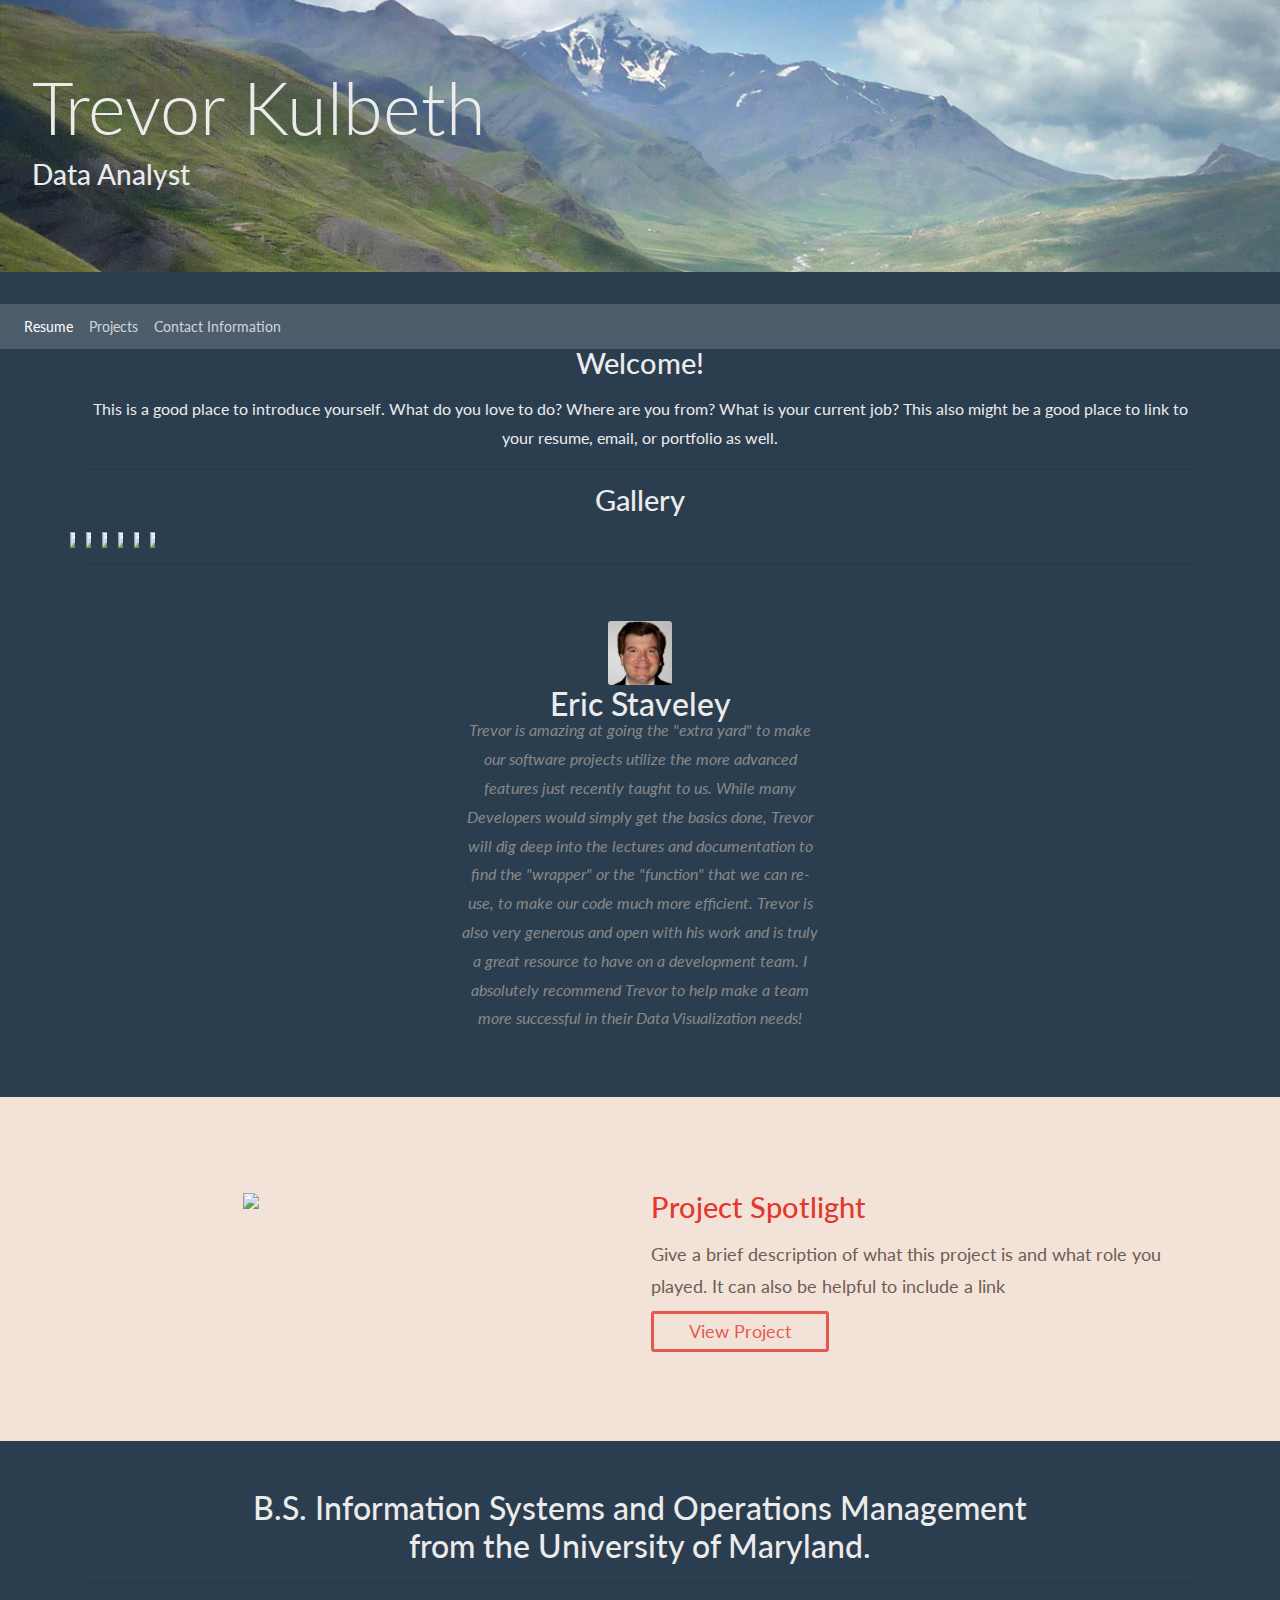
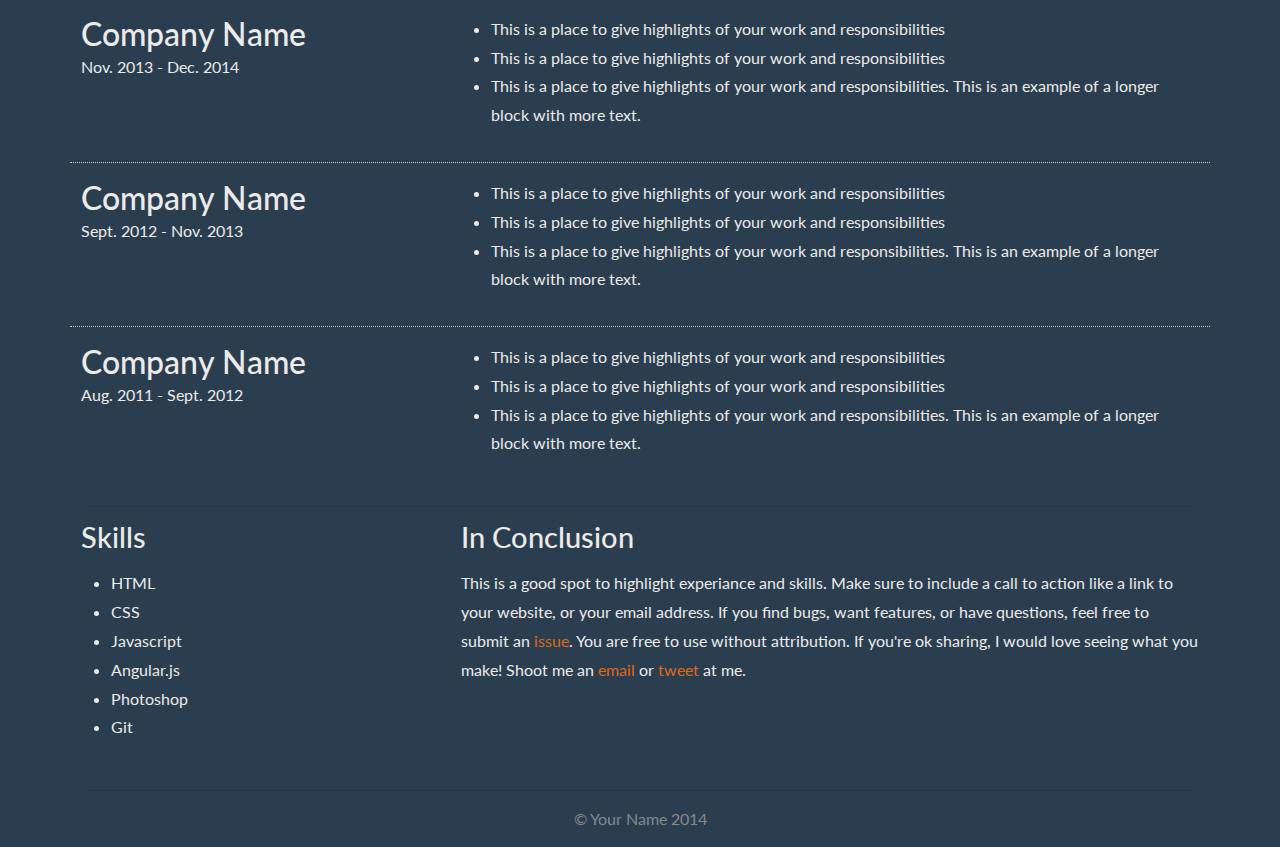
==== index.html @ ad30646f "Rearranged files" ====
<!DOCTYPE html>
<html lang="en">
<head>
	<meta charset="utf-8" />
	<title>Resume</title>
	<meta name="viewport" content="width=device-width, initial-scale=1.0"/>
	<!--Custom fonts. To improve load times, remove this and update the h1 styling in style.css--> 
	<link href='http://fonts.googleapis.com/css?family=Lato:300,700' rel='stylesheet' type='text/css'>
	<!-- stylesheets -->
	<link rel="stylesheet" href="static/css/style.css" type="text/css" />
	<link rel="stylesheet" href="static/css/bootstrap.min.css">
	<!-- favicon -->
	<link rel="shortcut icon" href="img/favicon.ico">
	
	<!-- just in case viewer is using Internet Explorer -->
	<!--[if IE]><script src="http://html5shiv.googlecode.com/svn/trunk/html5.js"></script><![endif]-->

</head>

<body>
	
	<!-- Header-->
	<div class="jumbotron" style="background-image: url(static/images/landscape2.jpg); background-size: cover;">
			<h1 class="display-3">Trevor Kulbeth</h1>
			<h3 class="subtitle">Data Analyst</h3>
			<!-- <h6 class="contact_info">Contact Info:</h6>
			<p>Phone Number: <a href="tel:+12105771267">210-577-1267</a> <br>
			Email: <a href="mailto:tjkulbeth@gmail.com">tjkulbeth@gmail.com</a> -->
			</p>
		  </div>
	
		  <nav class="navbar navbar-expand-lg navbar-dark bg-dark">
                <button class="navbar-toggler" type="button" data-toggle="collapse" data-target="#navbarColor02" aria-controls="navbarColor02" aria-expanded="false" aria-label="Toggle navigation">
                  <span class="navbar-toggler-icon"></span>
                </button>
              
                <div class="collapse navbar-collapse" id="navbarColor02">
                  <ul class="navbar-nav mr-auto">
                    <li class="nav-item active">
                      <a class="nav-link" href="index.html">Resume <span class="sr-only">(current)</span></a>
                    </li>
                    <li class="nav-item">
                      <a class="nav-link" href="projects.html">Projects</a>
                    </li>
                    <li class="nav-item">
                      <a class="nav-link" href="contactus.html">Contact Information</a>
                  </ul>
                </div>
              </nav>

	<div class="container">
		
		<!-- Introduction-->
		<section class="center">
			<h1>Welcome!</h1>
			<p>
				This is a good place to introduce yourself. What do you love to do? Where are you from? What is your current job?
				This also might be a good place to link to your resume, email, or portfolio as well.
			</p>
		</section>
		
		<hr>
		
		<!-- Gallery Block-->
		<section class="gallery">
			<h1 class="center">Gallery</h1>
			<div class="row">
				<a href="#"><img src="img/re.png" class="grid-2"></a>
				<a href="#"><img src="img/re.png" class="grid-2"></a>
				<a href="#"><img src="img/re.png" class="grid-2"></a>
				<a href="#"><img src="img/re.png" class="grid-2"></a>
				<a href="#"><img src="img/re.png" class="grid-2"></a>
				<a href="#"><img src="img/re.png" class="grid-2"></a>
			</div>
		</section>
		
		<hr>
		
		<!-- Testimonials-->	
		<section class="testimonial">
			<div class="row">
				<div class="grid-2">
					<img src="static/images/Eric_Staveley.jfif">
					<h2>Eric Staveley</h2>
					<p>Trevor is amazing at going the "extra yard" to make our software projects utilize the more advanced features just recently taught to us. While many Developers would simply get the basics done, Trevor will dig deep into the lectures and documentation to find the "wrapper" or the "function" that we can re-use, to make our code much more efficient. Trevor is also very generous and open with his work and is truly a great resource to have on a development team. I absolutely recommend Trevor to help make a team more successful in their Data Visualization needs!</p>
				</div>
				
				<!-- <div class="grid-2">
					<img src="img/re.png">
					<h2>Their Name</h2>
					<p>You can use this as a place to put recommendations, accolades and testimonials</p>
				</div>
		
				<div class="grid-2">
					<img src="img/re.png">
					<h2>Their Name</h2>
					<p>You can use this as a place to put recommendations, accolades and testimonials</p>
				</div> -->
			</div>
		</section>
	</div> <!-- End container-->
	
	<!-- Spotlight -->
	<section class="spotlight">
		<div class="container">
			<div class="row">
				<div class="grid-3">
					<img src="img/spotlight.jpg">
				</div>
				<div class="grid-3">
					<h1>Project Spotlight</h1>
					<p>Give a brief description of what this project is and what role you played. It can also be helpful to include a link</p>
					<a href="#">View Project</a>
				</div>
			</div>
		</div>
	</section>
	
	
	<!-- New container-->
	<div class="container">
	
		<section class="education">	
			<h2>B.S. Information Systems and Operations Management from the University of Maryland.</h2>
		</section>
		
		<hr>
			
		<!--Experience Tables-->
		<section class="experience">
			<div class="row">
				<div class="grid-2">
					<h2>Company Name</h2>
					<p>Nov. 2013 - Dec. 2014</p>
				</div>
				<div class="grid-4">
					<ul>
						<li>This is a place to give highlights of your work and responsibilities</li>
						<li>This is a place to give highlights of your work and responsibilities</li>
						<li>This is a place to give highlights of your work and responsibilities. This is an example of a longer block with more text.</li>
					</ul>
				</div>
			</div>
			<div class="row">
				<div class="grid-2">
					<h2>Company Name</h2>
					<p>Sept. 2012 - Nov. 2013</p>
				</div>
				<div class="grid-4">
					<ul>
						<li>This is a place to give highlights of your work and responsibilities</li>
						<li>This is a place to give highlights of your work and responsibilities</li>
						<li>This is a place to give highlights of your work and responsibilities. This is an example of a longer block with more text.</li>
					</ul>
				</div>
			</div>
			<div class="row">
				<div class="grid-2">
					<h2>Company Name</h2>
					<p>Aug. 2011 - Sept. 2012</p>
				</div>
				<div class="grid-4">
					<ul>
						<li>This is a place to give highlights of your work and responsibilities</li>
						<li>This is a place to give highlights of your work and responsibilities</li>
						<li>This is a place to give highlights of your work and responsibilities. This is an example of a longer block with more text.</li>
					</ul>
				</div>
			</div>
		</section>
		
		<hr>
		
		<section>
			<!--List of skills-->
			<div class="row">
				<div class="grid-2">
					<h1>Skills</h1>
					<ul>
						<li>HTML</li>
						<li>CSS</li>
						<li>Javascript</li>
						<li>Angular.js</li>
						<li>Photoshop</li>
						<li>Git</li>
					</ul>
				</div>
				
				<div class="grid-4">
					<h1>In Conclusion</h1>
					<p>
						This is a good spot to highlight experiance and skills. Make sure to include a call to action like a link to your website, or your email address.
						If you find bugs, want features, or have questions, feel free to submit an <a href="https://github.com/philipcdavis/responsive-resume/issues">issue</a>. You are free to use without attribution.
						If you're ok sharing, I would love seeing what you make! Shoot me an
						<a href="mailto:Phillysoul11@gmail.com?Subject=Responsive%20Resume" target="_top">email</a> or
						<a href="http://www.twitter.com/philipcdavis">tweet</a> at me.
					</p>
				</div>
			</div>
		</section>
		
		
		
		<!--Footer-->
		<footer class="center">
			<hr>
			<span>&copy; Your Name 2014</span>
		</footer>
		
	</div><!-- End Container -->
	
</body>
</html>
---- static/css/style.css ----
*, *:before, *:after {
  -moz-box-sizing: border-box; -webkit-box-sizing: border-box; box-sizing: border-box;
}
 
body {
  font: 100% sans-serif;
  margin: 0em;
  background-color: #fff;
  color: #666;
}

h1, h2, h3 {
  font-family: 'Lato', sans-serif;
  font-weight: 300;
}

a {
  color: #3d6dbe;
  text-decoration: none;
}

a:focus,
a:hover {
  color: #6594e0;
}

p {
  font-size: 1em;
  line-height: 1.8;
  margin-top: 0em;
}

img {
  max-width: 100%;
}

hr {
  border-top: 1px solid #ccc;
  border-bottom: none;
  margin-top: 3em;
  margin-bottom: 2em;
}

header {
  background-color: #999;
  background-image: url(img/background.jpg);
  background-repeat: no-repeat;
  background-position: center center;
  -webkit-background-size: cover;
  -moz-background-size: cover;
  -o-background-size: cover;
  background-size: cover;
  margin-bottom: 4em;
  text-align: center;
  height: 500px;
 
}

header h1 {
  color: white;
  font-size: 2em;
  margin: 0;
  letter-spacing: 1px;
  opacity: 1;
  text-shadow: 0 3px 0 rgba(0,0,0, 0.5);
  position: relative;
  top: 370px;
  font-weight: 700;
}

header p {
  color: #fff;
  font-size: 1.1em;
  padding-bottom: 1.3em;
  padding-top: .5em;
  opacity: .9;
  position: relative;
  top: 360px;
}

section h1 {
  font-size: 1.8em;
  line-height: 1em;
  margin-bottom: .6em;
}

/* Same font-size and line-height as p element */
section ul li, section ol li {
  font-size: 1em;
  margin-left: -10px;
  line-height: 1.8;
}

footer {
  margin-bottom: 1em;
  color: #888;
}

footer hr {
  margin-top: 2em;
  margin-bottom: 1em;
}

.center {
  text-align: center;
}

@media screen and (min-width: 50em) {
  header {
    height: 700px;
  }
  
  header h1 {
    font-size: 3.2em;
    top: 540px;
  }
  
  header p {
    top: 530px;
    font-size: 1.5em;
  }
}


/* ------------------- Grid -------------------*/

.container {
  max-width: 50em;
  width:92%;
  margin-right: auto;
  margin-left: auto;
}

.row {
  clear: both;
  margin-right: -1%;
  margin-left:  -1%;
  
}

.row:before,
.row:after {
    content: " "; /* 1 */
    display: table; /* 2 */
}

.row:after {
    clear: both;
}

/**
 * For IE 6/7 only
 */
.row {
  *zoom: 1;
}

.grid-1,
.grid-2,
.grid-3,
.grid-4,
.grid-5,
.grid-6 {
  float: left;
  width:100%;
  padding: 0 1%;
  margin-left: auto;
  margin-right: auto;
}

@media screen and (min-width: 40em) {
  .grid-1 { width: 16.6666666%; }
  .grid-2 { width: 33.3333333%; }
  .grid-3 { width: 50%; }
  .grid-4 { width: 66.6666666%; }
  .grid-5 { width: 83.3333333%; }
  .grid-6 { width: 100%; }

}

/* -------------------Custom Blocks----------------- */

/* Gallery */

.gallery [class*="grid-2"], .gallery [class*="grid-3"]  {
  margin-bottom: 1%;
  margin-top: 1%;
  width: 50%;
}

.gallery a img {
  -webkit-transform: translateZ(0); /* Fix chrome pixel shift */
  transition: opacity .2s ease;
  opacity: 1;
}

.gallery a img:hover {
  opacity: .8;
}

@media screen and (min-width: 40em) {
  .gallery .grid-2 {
    width: 33.3333333%;
  }
}


/* Experience */
.experience [class*="row"] {
  border-bottom: dotted 1px #ccc;
  padding-top: 1em;
  padding-bottom: 1em;
}

.experience h2 {
  margin-bottom: 0;
}

.experience h2, .experience p {
  text-align: center;
}

.experience [class*="row"]:last-of-type {
  border: none;
}

@media screen and (min-width: 40em) {
  .experience h2, .experience p {
    text-align: left;
  }
}


/* Education Block */
.education {
  font-family: "Lato", sans-serif;
  line-height: 1.5;
  margin-bottom: 0;
  text-align: center;
  margin: 0 auto;
}

@media screen and (min-width: 40em) {
  .education {
    width: 70%;
  }
}


/* Testimonials */
.testimonial {
  text-align: center;
  margin-bottom: 30px;
}

.testimonial img {
  height: 4em;
  border-radius: 3px;
  margin-left: auto;
  margin-right: auto;
  display: block;
  margin-top: 40px;
}

.testimonial p {
  font-style: italic;
  color: #888;
  margin-top:  -15px;
}

/* Spotlight */
.spotlight {
  background-color: #f3e2d8;
  padding: 3em 1em;
  margin-top: 3em;
  margin-bottom: 3em;
  text-align: center;
}

.spotlight img {
  width: 60%;
  max-width: 250px;
  margin-left: auto;
  margin-right: auto;
  display: block;
}

.spotlight h1 {
  color: #e4382c;
}

.spotlight p {
  color: #6d5e53;
  font-size: 1.1em;
}

.spotlight a {
  background-color: transparent;
  border: 3px solid #e4382c;
  padding: 7px 35px;
  border-radius: 3px;
  color: #e4382c;
  font-size: 1.1em;
  opacity: .8;
  margin-bottom: 10px;
}

.spotlight a:hover {
  opacity: 1;
  cursor: pointer;
}

@media screen and (min-width: 40em) {
  .spotlight {
    padding: 6em;
    text-align: left;
  }
  
  .spotlight h1, .spotlight p {
    text-align: left;
  }
  
}
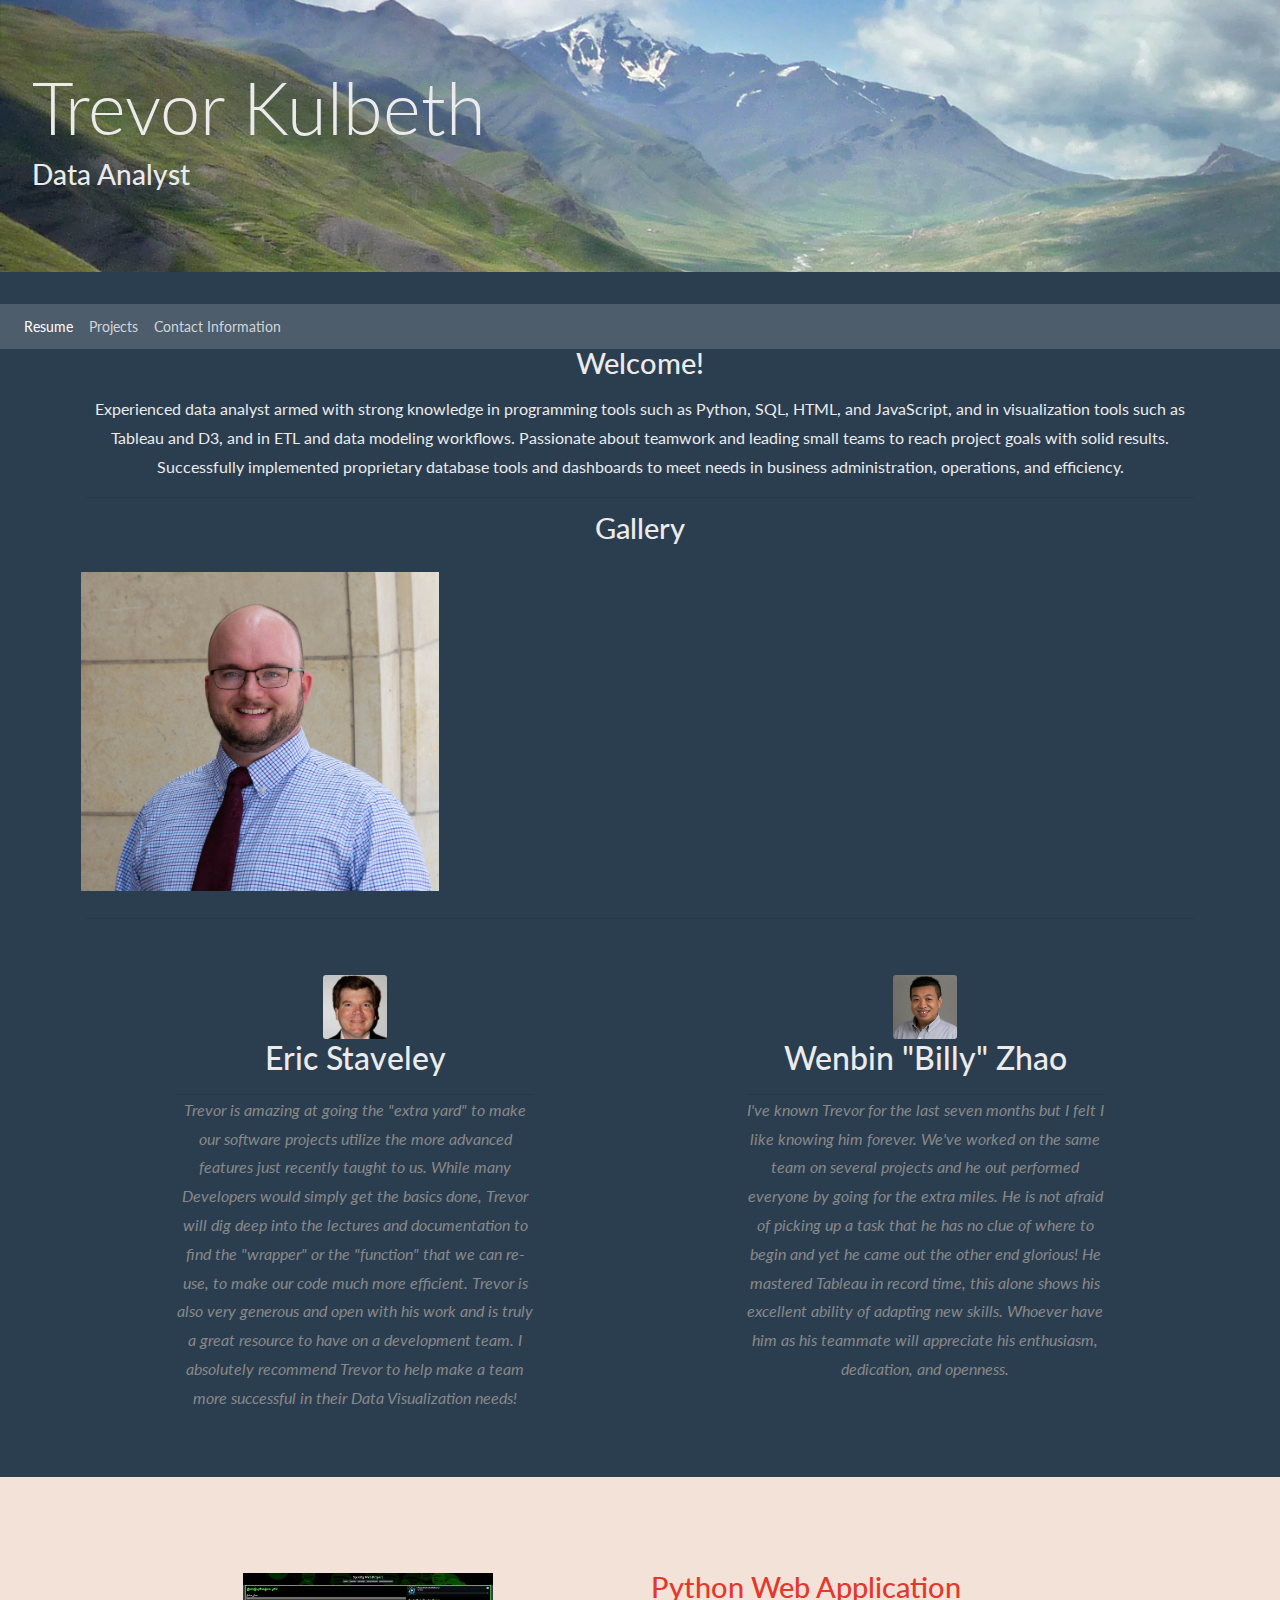
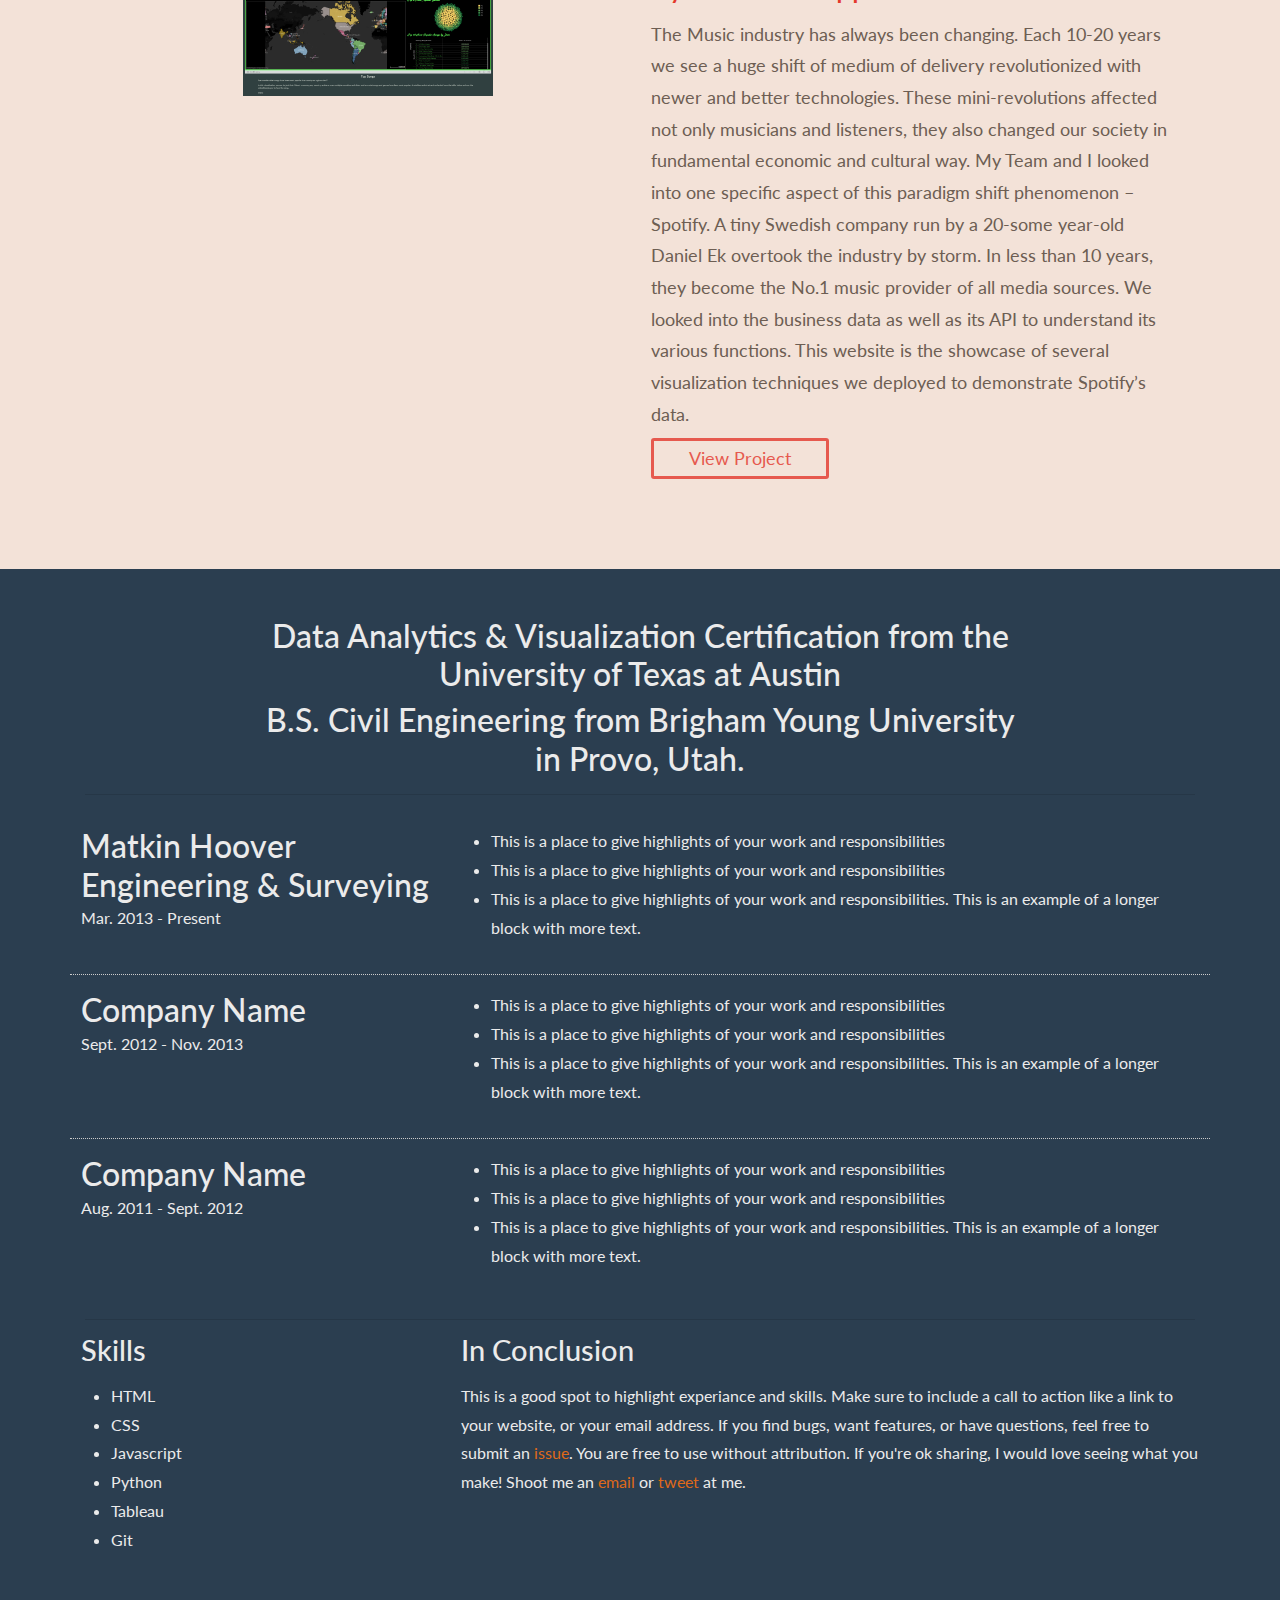
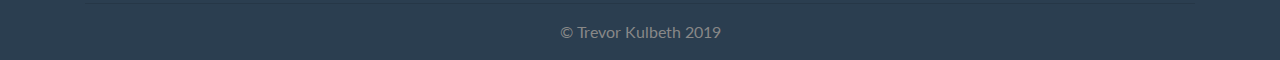
==== commit f605b3cc: "More Updates" ====
--- a/index.html
+++ b/index.html
@@ -54,8 +54,8 @@
 		<section class="center">
 			<h1>Welcome!</h1>
 			<p>
-				This is a good place to introduce yourself. What do you love to do? Where are you from? What is your current job?
-				This also might be a good place to link to your resume, email, or portfolio as well.
+					Experienced data analyst armed with strong knowledge in programming tools such as Python, SQL, HTML, and JavaScript, and in visualization tools such as Tableau and D3, and in ETL and data modeling workflows. 
+					Passionate about teamwork and leading small teams to reach project goals with solid results. Successfully implemented proprietary database tools and dashboards to meet needs in business administration, operations, and efficiency.
 			</p>
 		</section>
 		
@@ -65,12 +65,12 @@
 		<section class="gallery">
 			<h1 class="center">Gallery</h1>
 			<div class="row">
+				<a href="#"><img src="static/images/trevor_new.jpg" class="grid-2"></a>
+				<!-- <a href="#"><img src="img/re.png" class="grid-2"></a>
 				<a href="#"><img src="img/re.png" class="grid-2"></a>
 				<a href="#"><img src="img/re.png" class="grid-2"></a>
 				<a href="#"><img src="img/re.png" class="grid-2"></a>
-				<a href="#"><img src="img/re.png" class="grid-2"></a>
-				<a href="#"><img src="img/re.png" class="grid-2"></a>
-				<a href="#"><img src="img/re.png" class="grid-2"></a>
+				<a href="#"><img src="img/re.png" class="grid-2"></a> -->
 			</div>
 		</section>
 		
@@ -82,19 +82,25 @@
 				<div class="grid-2">
 					<img src="static/images/Eric_Staveley.jfif">
 					<h2>Eric Staveley</h2>
-					<p>Trevor is amazing at going the "extra yard" to make our software projects utilize the more advanced features just recently taught to us. While many Developers would simply get the basics done, Trevor will dig deep into the lectures and documentation to find the "wrapper" or the "function" that we can re-use, to make our code much more efficient. Trevor is also very generous and open with his work and is truly a great resource to have on a development team. I absolutely recommend Trevor to help make a team more successful in their Data Visualization needs!</p>
+					<hr>
+					<p>Trevor is amazing at going the "extra yard" to make our software projects utilize the more advanced features just recently taught to us. 
+						While many Developers would simply get the basics done, Trevor will dig deep into the lectures and documentation to find the "wrapper" or the "function" that we can re-use, to make our code much more efficient. 
+						Trevor is also very generous and open with his work and is truly a great resource to have on a development team. I absolutely recommend Trevor to help make a team more successful in their Data Visualization needs!</p>
 				</div>
 				
+				<div class="grid-2">
+					<img src="static/images/Billy_Zhao.jfif">
+					<h2>Wenbin "Billy" Zhao</h2>
+					<hr>
+					<p>I've known Trevor for the last seven months but I felt I like knowing him forever. 
+						We've worked on the same team on several projects and he out performed everyone by going for the extra miles. 
+						He is not afraid of picking up a task that he has no clue of where to begin and yet he came out the other end glorious! He mastered Tableau in record time, this alone shows his excellent ability of adapting new skills. Whoever have him as his teammate will appreciate his enthusiasm, dedication, and openness.</p>
+				</div>
+		
 				<!-- <div class="grid-2">
 					<img src="img/re.png">
 					<h2>Their Name</h2>
 					<p>You can use this as a place to put recommendations, accolades and testimonials</p>
-				</div>
-		
-				<div class="grid-2">
-					<img src="img/re.png">
-					<h2>Their Name</h2>
-					<p>You can use this as a place to put recommendations, accolades and testimonials</p>
 				</div> -->
 			</div>
 		</section>
@@ -105,12 +111,14 @@
 		<div class="container">
 			<div class="row">
 				<div class="grid-3">
-					<img src="img/spotlight.jpg">
+					<img src="static/images/Spotify_Analysis.PNG">
 				</div>
 				<div class="grid-3">
-					<h1>Project Spotlight</h1>
-					<p>Give a brief description of what this project is and what role you played. It can also be helpful to include a link</p>
-					<a href="#">View Project</a>
+					<h1>Python Web Application</h1>
+					<p>The Music industry has always been changing. Each 10-20 years we see a huge shift of medium of delivery revolutionized with newer and better technologies. These mini-revolutions affected not only musicians and listeners, they also changed our society in fundamental economic and cultural way.
+					My Team and I looked into one specific aspect of this paradigm shift phenomenon – Spotify. A tiny Swedish company run by a 20-some year-old Daniel Ek overtook the industry by storm. In less than 10 years, they become the No.1 music provider of all media sources.
+					We looked into the business data as well as its API to understand its various functions. This website is the showcase of several visualization techniques we deployed to demonstrate Spotify’s data.</p>
+					<a href="https://spotify-analysis-utbootcamp.herokuapp.com/">View Project</a>
 				</div>
 			</div>
 		</div>
@@ -121,8 +129,12 @@
 	<div class="container">
 	
 		<section class="education">	
-			<h2>B.S. Information Systems and Operations Management from the University of Maryland.</h2>
-		</section>
+			<h2>Data Analytics & Visualization Certification from the University of Texas at Austin</h2>
+		</section>
+		<section class="education">	
+			<h2>B.S. Civil Engineering from Brigham Young University in Provo, Utah.</h2>
+		</section>
+		
 		
 		<hr>
 			
@@ -130,8 +142,8 @@
 		<section class="experience">
 			<div class="row">
 				<div class="grid-2">
-					<h2>Company Name</h2>
-					<p>Nov. 2013 - Dec. 2014</p>
+					<h2>Matkin Hoover Engineering & Surveying</h2>
+					<p>Mar. 2013 - Present</p>
 				</div>
 				<div class="grid-4">
 					<ul>
@@ -180,8 +192,8 @@
 						<li>HTML</li>
 						<li>CSS</li>
 						<li>Javascript</li>
-						<li>Angular.js</li>
-						<li>Photoshop</li>
+						<li>Python</li>
+						<li>Tableau</li>
 						<li>Git</li>
 					</ul>
 				</div>
@@ -192,7 +204,7 @@
 						This is a good spot to highlight experiance and skills. Make sure to include a call to action like a link to your website, or your email address.
 						If you find bugs, want features, or have questions, feel free to submit an <a href="https://github.com/philipcdavis/responsive-resume/issues">issue</a>. You are free to use without attribution.
 						If you're ok sharing, I would love seeing what you make! Shoot me an
-						<a href="mailto:Phillysoul11@gmail.com?Subject=Responsive%20Resume" target="_top">email</a> or
+						<a href="mailto:tjkulbeth@gmail.com" target="_top">email</a> or
 						<a href="http://www.twitter.com/philipcdavis">tweet</a> at me.
 					</p>
 				</div>
@@ -204,7 +216,7 @@
 		<!--Footer-->
 		<footer class="center">
 			<hr>
-			<span>&copy; Your Name 2014</span>
+			<span>&copy; Trevor Kulbeth 2019</span>
 		</footer>
 		
 	</div><!-- End Container -->
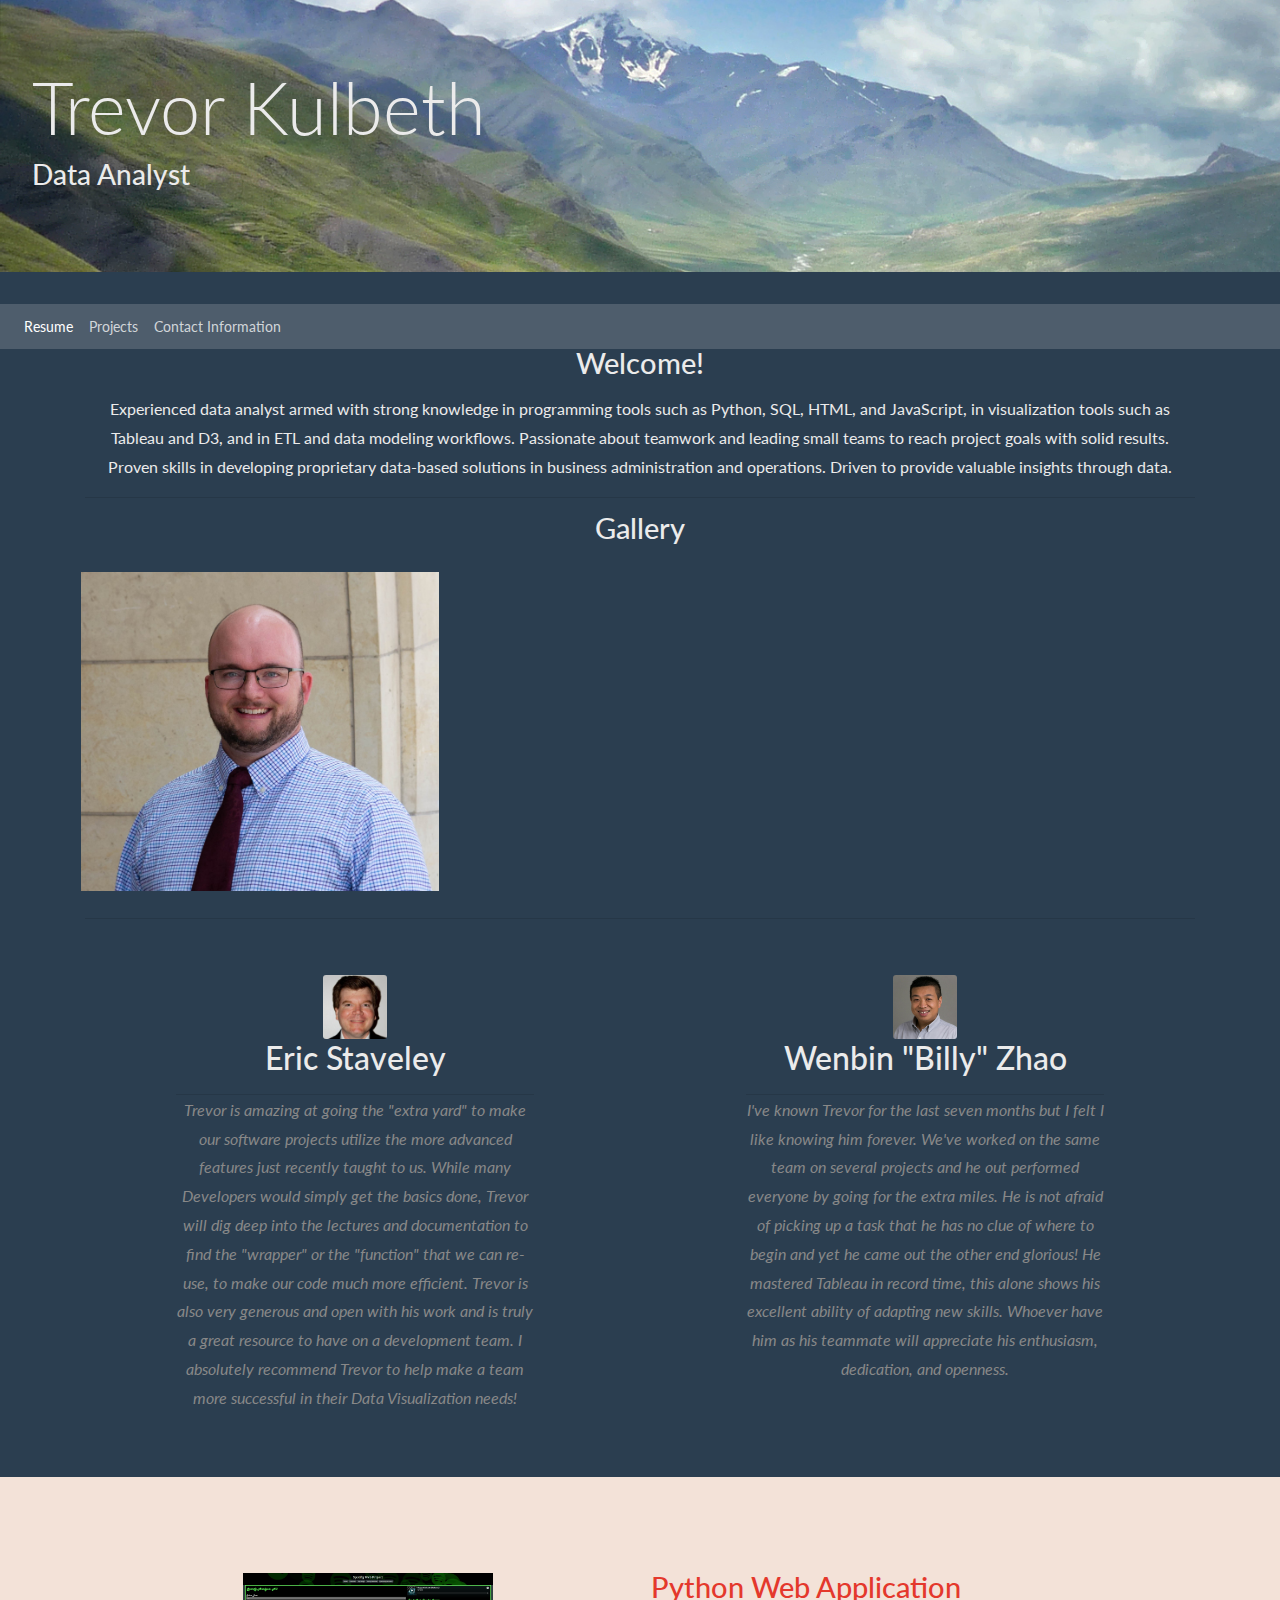
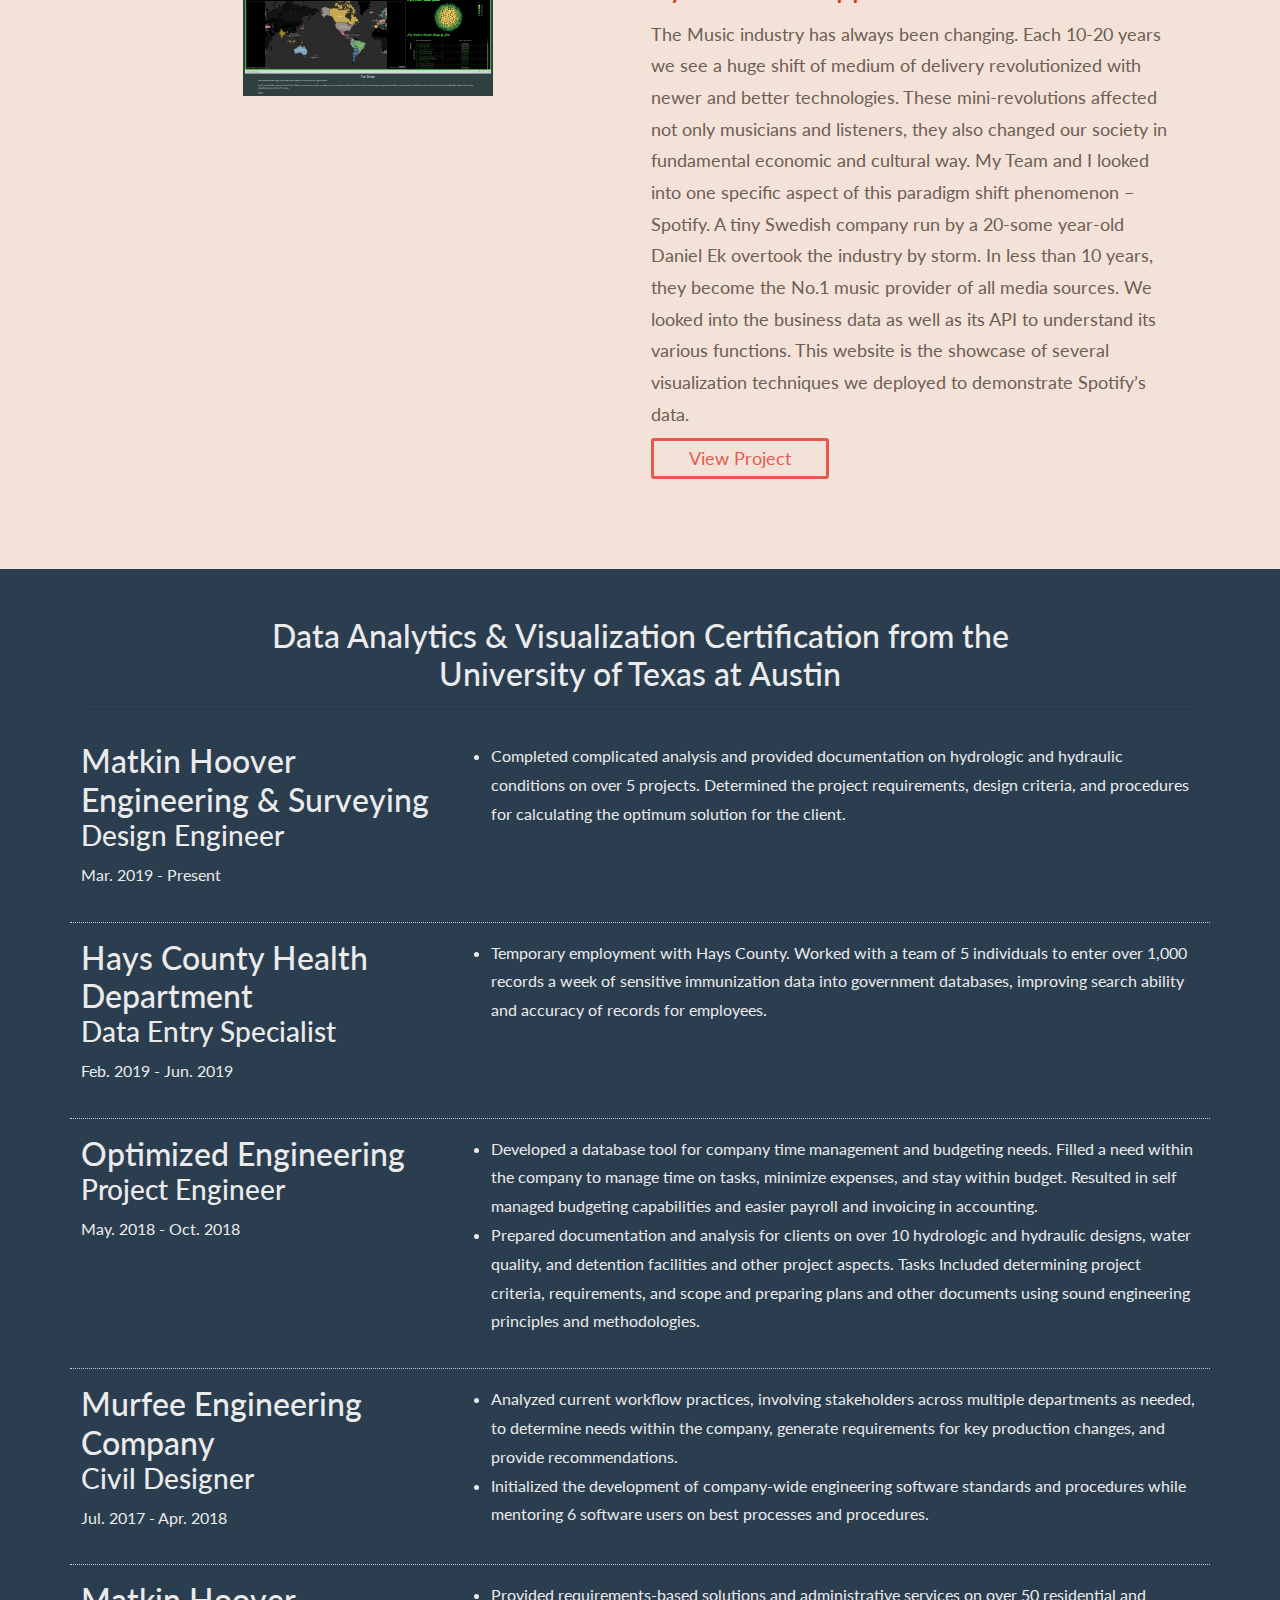
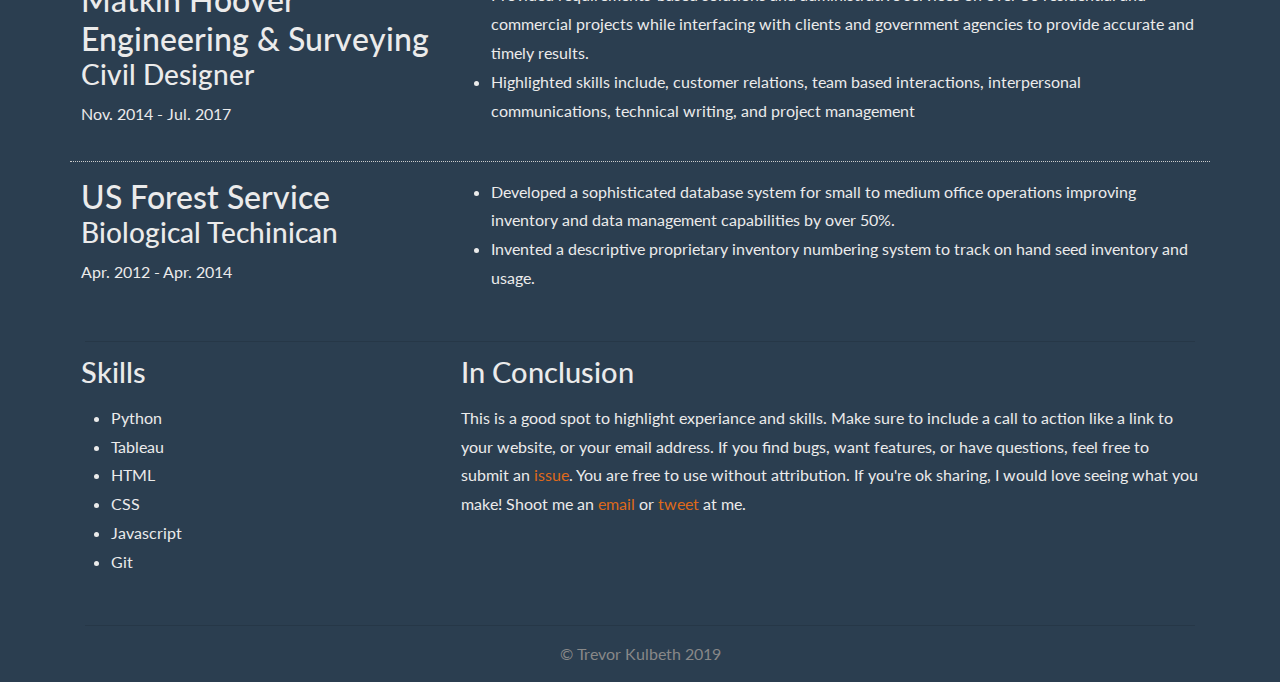
==== commit 2fea6a5e: "Added additional content" ====
--- a/index.html
+++ b/index.html
@@ -54,8 +54,11 @@
 		<section class="center">
 			<h1>Welcome!</h1>
 			<p>
-					Experienced data analyst armed with strong knowledge in programming tools such as Python, SQL, HTML, and JavaScript, and in visualization tools such as Tableau and D3, and in ETL and data modeling workflows. 
-					Passionate about teamwork and leading small teams to reach project goals with solid results. Successfully implemented proprietary database tools and dashboards to meet needs in business administration, operations, and efficiency.
+					Experienced data analyst armed with strong knowledge in programming tools such as Python, SQL, HTML, and JavaScript, 
+					in visualization tools such as Tableau and D3, and in ETL and data modeling workflows. 
+					Passionate about teamwork and leading small teams to reach project goals with solid results. 
+					Proven skills in developing proprietary data-based solutions in business administration and operations. 
+					Driven to provide valuable insights through data.
 			</p>
 		</section>
 		
@@ -65,7 +68,7 @@
 		<section class="gallery">
 			<h1 class="center">Gallery</h1>
 			<div class="row">
-				<a href="#"><img src="static/images/trevor_new.jpg" class="grid-2"></a>
+				<a href="#"><img src="static/images/trevor_new.jpg" class="grid-2" id="image"></a>
 				<!-- <a href="#"><img src="img/re.png" class="grid-2"></a>
 				<a href="#"><img src="img/re.png" class="grid-2"></a>
 				<a href="#"><img src="img/re.png" class="grid-2"></a>
@@ -131,9 +134,9 @@
 		<section class="education">	
 			<h2>Data Analytics & Visualization Certification from the University of Texas at Austin</h2>
 		</section>
-		<section class="education">	
+		<!-- <section class="education">	
 			<h2>B.S. Civil Engineering from Brigham Young University in Provo, Utah.</h2>
-		</section>
+		</section> -->
 		
 		
 		<hr>
@@ -143,39 +146,76 @@
 			<div class="row">
 				<div class="grid-2">
 					<h2>Matkin Hoover Engineering & Surveying</h2>
-					<p>Mar. 2013 - Present</p>
-				</div>
-				<div class="grid-4">
-					<ul>
-						<li>This is a place to give highlights of your work and responsibilities</li>
-						<li>This is a place to give highlights of your work and responsibilities</li>
-						<li>This is a place to give highlights of your work and responsibilities. This is an example of a longer block with more text.</li>
-					</ul>
-				</div>
-			</div>
-			<div class="row">
-				<div class="grid-2">
-					<h2>Company Name</h2>
-					<p>Sept. 2012 - Nov. 2013</p>
-				</div>
-				<div class="grid-4">
-					<ul>
-						<li>This is a place to give highlights of your work and responsibilities</li>
-						<li>This is a place to give highlights of your work and responsibilities</li>
-						<li>This is a place to give highlights of your work and responsibilities. This is an example of a longer block with more text.</li>
-					</ul>
-				</div>
-			</div>
-			<div class="row">
-				<div class="grid-2">
-					<h2>Company Name</h2>
-					<p>Aug. 2011 - Sept. 2012</p>
-				</div>
-				<div class="grid-4">
-					<ul>
-						<li>This is a place to give highlights of your work and responsibilities</li>
-						<li>This is a place to give highlights of your work and responsibilities</li>
-						<li>This is a place to give highlights of your work and responsibilities. This is an example of a longer block with more text.</li>
+					<h3>Design Engineer</h3>
+					<p>Mar. 2019 - Present</p>
+				</div>
+				<div class="grid-4">
+					<ul>
+						<li>Completed complicated analysis and provided documentation on hydrologic and hydraulic conditions on over 5 projects. Determined the project requirements, design criteria, and procedures for calculating the optimum solution for the client.</li>
+					</ul>
+				</div>
+			</div>
+			<div class="row">
+				<div class="grid-2">
+					<h2>Hays County Health Department</h2>
+					<h3>Data Entry Specialist </h3>
+					<p>Feb. 2019 - Jun. 2019</p>
+				</div>
+				<div class="grid-4">
+					<ul>
+						<li>Temporary employment with Hays County. Worked with a team of 5 individuals to enter over 1,000 records a week of sensitive immunization data into government databases, improving search ability and accuracy of records for employees.</li>
+					</ul>
+				</div>
+			</div>
+			<div class="row">
+				<div class="grid-2">
+					<h2>Optimized Engineering</h2>
+					<h3>Project Engineer</h3>
+					<p>May. 2018 - Oct. 2018</p>
+				</div>
+				<div class="grid-4">
+					<ul>
+						<li>Developed a database tool for company time management and budgeting needs. Filled a need within the company to manage time on tasks, minimize expenses, and stay within budget. Resulted in self managed budgeting capabilities and easier payroll and invoicing in accounting.</li>
+						<li>Prepared documentation and analysis for clients on over 10 hydrologic and hydraulic designs, water quality, and detention facilities and other project aspects. Tasks Included determining project criteria,  requirements, and scope and preparing plans and other documents using sound engineering principles and methodologies.</li>
+					</ul>
+				</div>
+			</div>
+			<div class="row">
+				<div class="grid-2">
+					<h2>Murfee Engineering Company</h2>
+					<h3>Civil Designer</h3>
+					<p>Jul. 2017 - Apr. 2018</p>
+				</div>
+				<div class="grid-4">
+					<ul>
+						<li>Analyzed current workflow practices, involving stakeholders across multiple departments as needed, to determine needs within the company, generate requirements for key production changes, and provide recommendations. </li>
+						<li>Initialized the development of company-wide engineering software standards and procedures while mentoring 6 software users on best processes and procedures.</li>
+					</ul>
+				</div>
+			</div>
+			<div class="row">
+				<div class="grid-2">
+					<h2>Matkin Hoover Engineering & Surveying</h2>
+					<h3>Civil Designer</h3>
+					<p>Nov. 2014 - Jul. 2017</p>
+				</div>
+				<div class="grid-4">
+					<ul>
+						<li>Provided requirements-based solutions and administrative services on over 50 residential and commercial projects while interfacing with clients and government agencies to provide accurate and timely results.</li>
+						<li>Highlighted skills include, customer relations, team based interactions, interpersonal communications, technical writing, and project management</li>
+					</ul>
+				</div>
+			</div>
+			<div class="row">
+				<div class="grid-2">
+					<h2>US Forest Service</h2>
+					<h3>Biological Techinican</h3>
+					<p>Apr. 2012 - Apr. 2014</p>
+				</div>
+				<div class="grid-4">
+					<ul>
+						<li>Developed a sophisticated database system for small to medium office operations improving inventory and data management capabilities by over 50%.</li>
+						<li>Invented a descriptive proprietary inventory numbering system to track on hand seed inventory and usage. </li>
 					</ul>
 				</div>
 			</div>
@@ -189,11 +229,13 @@
 				<div class="grid-2">
 					<h1>Skills</h1>
 					<ul>
+						<li>Python</li>
+						<li>Tableau</li>
 						<li>HTML</li>
 						<li>CSS</li>
 						<li>Javascript</li>
-						<li>Python</li>
-						<li>Tableau</li>
+						
+						
 						<li>Git</li>
 					</ul>
 				</div>
--- a/static/css/style.css
+++ b/static/css/style.css
@@ -153,6 +153,10 @@
  */
 .row {
   *zoom: 1;
+}
+
+#image {
+  align-content: center;
 }
 
 .grid-1,
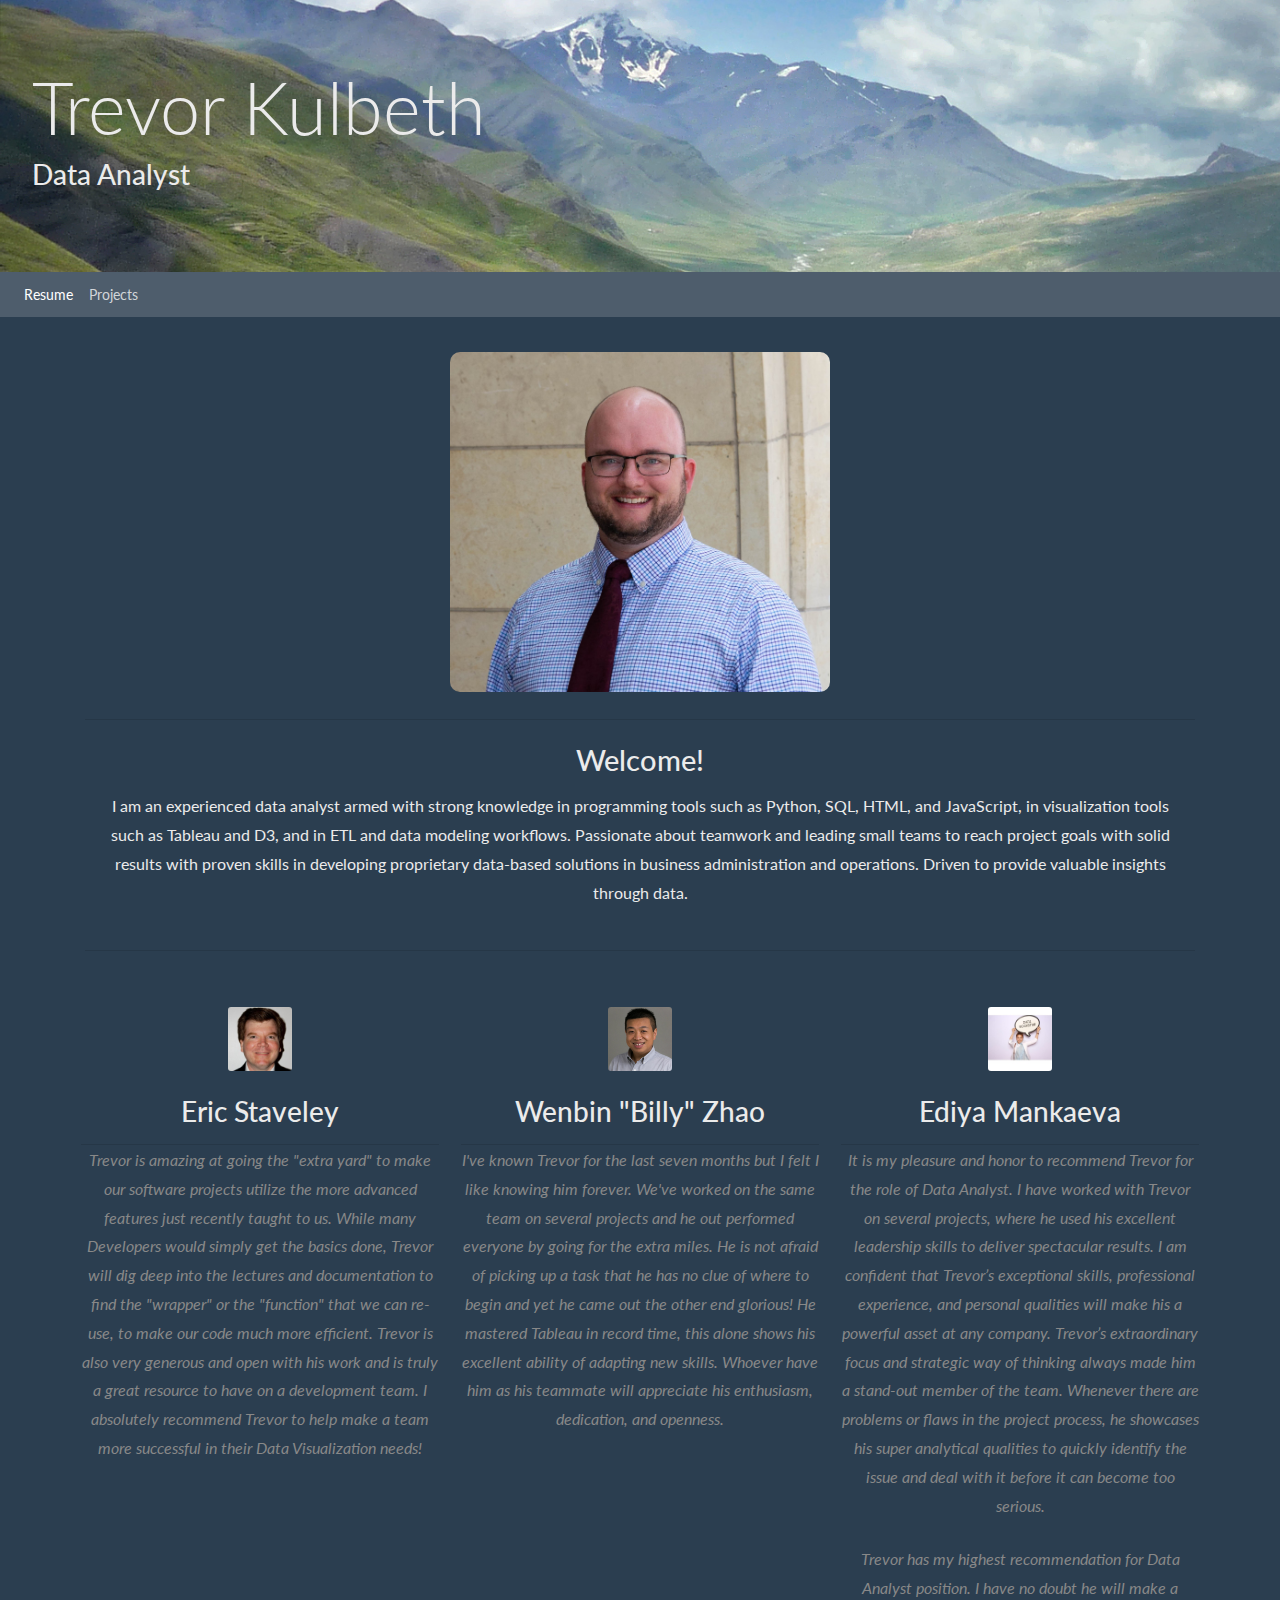
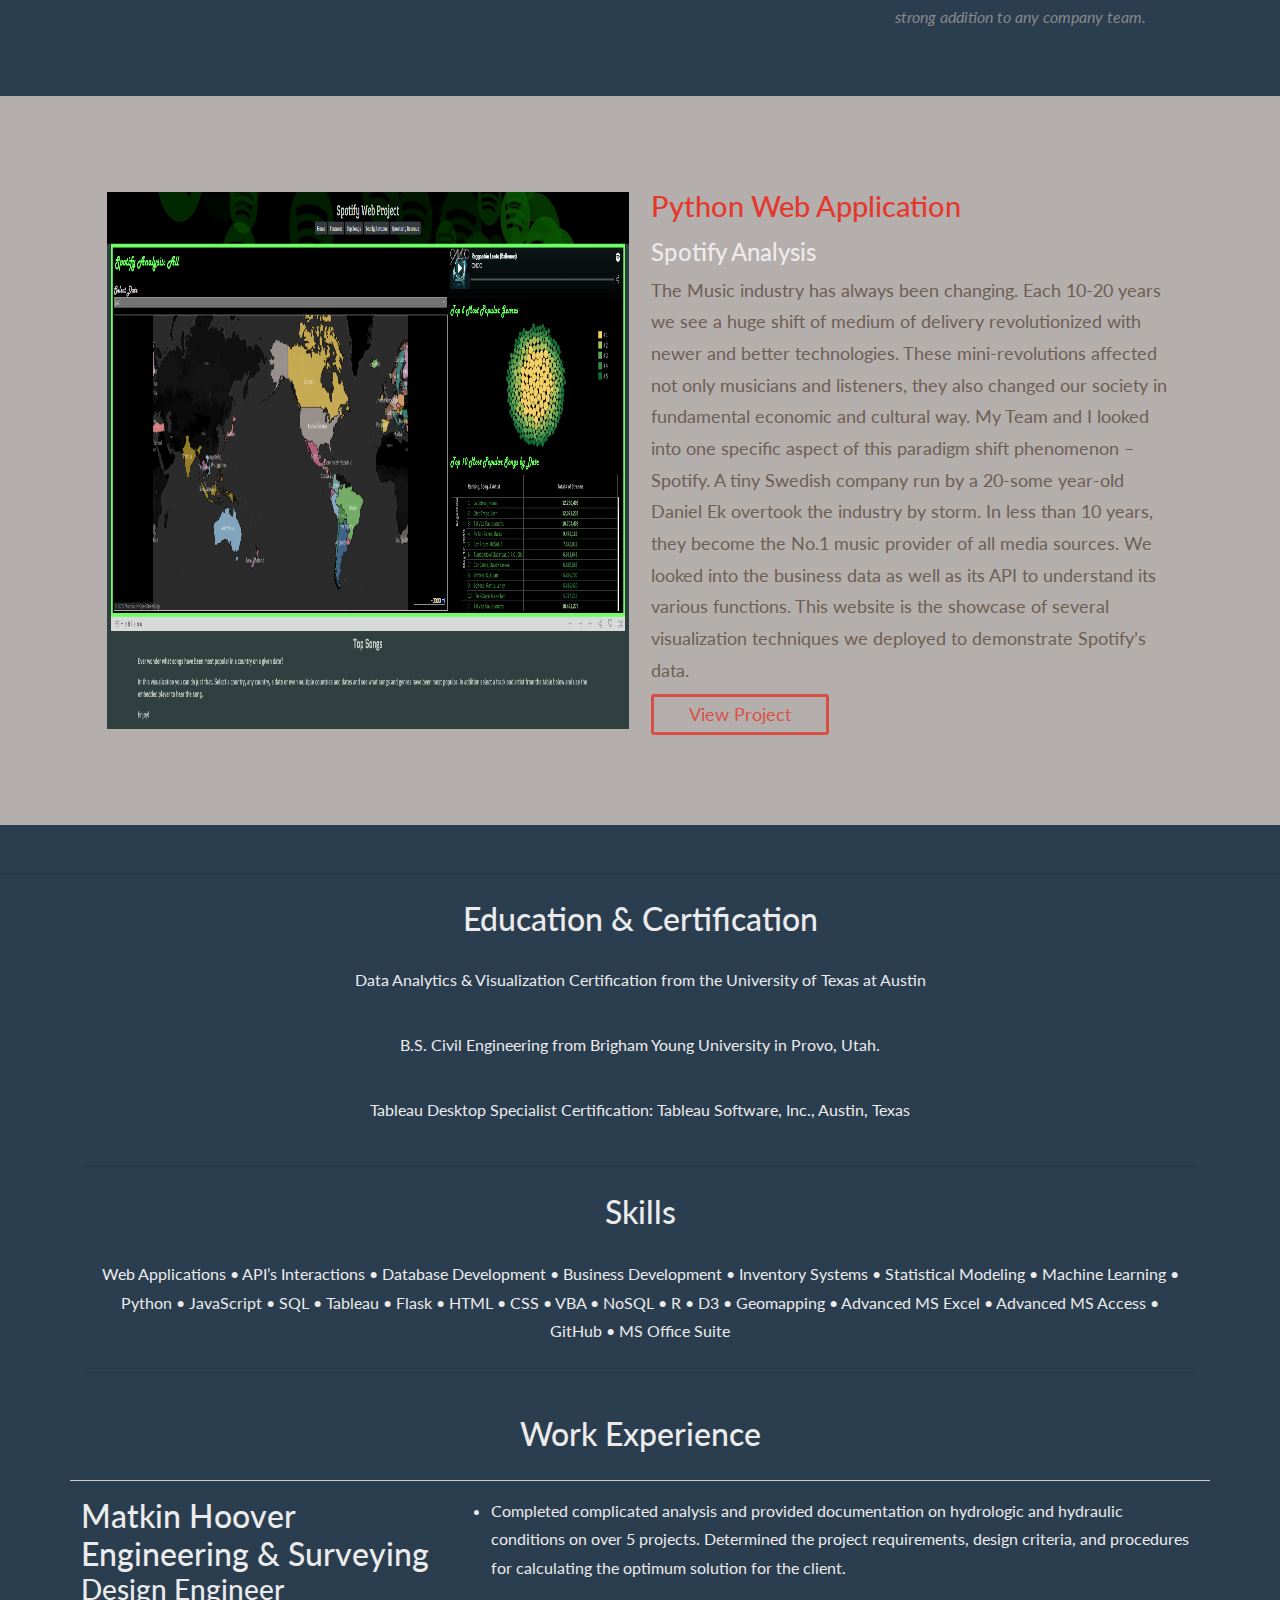
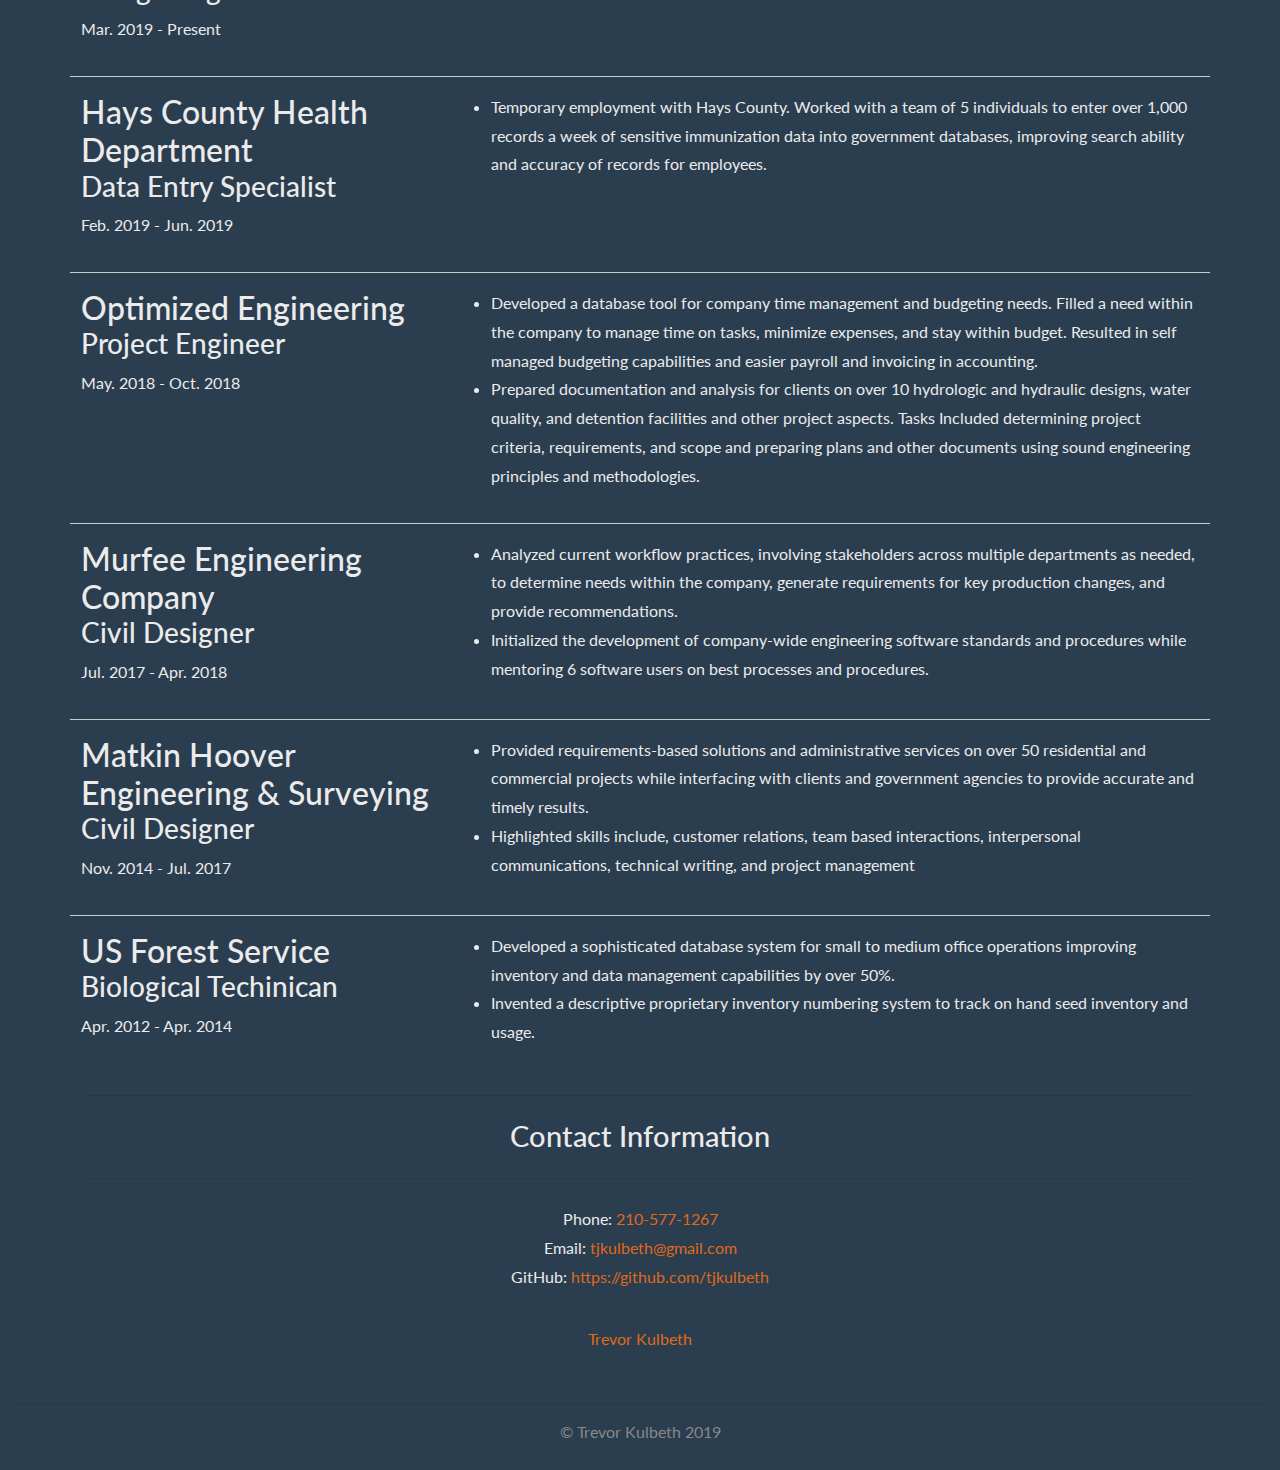
==== commit a0a207c7: "More Updates" ====
--- a/index.html
+++ b/index.html
@@ -2,7 +2,7 @@
 <html lang="en">
 <head>
 	<meta charset="utf-8" />
-	<title>Resume</title>
+	<title>Trevor Kulbeth</title>
 	<meta name="viewport" content="width=device-width, initial-scale=1.0"/>
 	<!--Custom fonts. To improve load times, remove this and update the h1 styling in style.css--> 
 	<link href='http://fonts.googleapis.com/css?family=Lato:300,700' rel='stylesheet' type='text/css'>
@@ -20,7 +20,7 @@
 <body>
 	
 	<!-- Header-->
-	<div class="jumbotron" style="background-image: url(static/images/landscape2.jpg); background-size: cover;">
+	<div class="jumbotron" id="top-jumbotron" style="background-image: url(static/images/landscape2.jpg); background-size: cover;">
 			<h1 class="display-3">Trevor Kulbeth</h1>
 			<h3 class="subtitle">Data Analyst</h3>
 			<!-- <h6 class="contact_info">Contact Info:</h6>
@@ -42,41 +42,43 @@
                     <li class="nav-item">
                       <a class="nav-link" href="projects.html">Projects</a>
                     </li>
-                    <li class="nav-item">
-                      <a class="nav-link" href="contactus.html">Contact Information</a>
+                    <!-- <li class="nav-item">
+                      <a class="nav-link" href="contactus.html">Contact Information</a> -->
                   </ul>
                 </div>
               </nav>
 
+	<br>
+	
 	<div class="container">
 		
+		<!-- Gallery Block-->
+		<section class="gallery">
+				<!-- <h1 class="center">Gallery</h1> -->
+				<div class="row">
+					<img src="static/images/trevor_new.jpg" class="grid-2" id="image">
+					<!-- <a href="#"><img src="img/re.png" class="grid-2"></a>
+					<a href="#"><img src="img/re.png" class="grid-2"></a>
+					<a href="#"><img src="img/re.png" class="grid-2"></a>
+					<a href="#"><img src="img/re.png" class="grid-2"></a>
+					<a href="#"><img src="img/re.png" class="grid-2"></a> -->
+				</div>
+			</section>
+			
+		<hr>
+
 		<!-- Introduction-->
 		<section class="center">
 			<h1>Welcome!</h1>
 			<p>
-					Experienced data analyst armed with strong knowledge in programming tools such as Python, SQL, HTML, and JavaScript, 
+					I am an experienced data analyst armed with strong knowledge in programming tools such as Python, SQL, HTML, and JavaScript, 
 					in visualization tools such as Tableau and D3, and in ETL and data modeling workflows. 
-					Passionate about teamwork and leading small teams to reach project goals with solid results. 
-					Proven skills in developing proprietary data-based solutions in business administration and operations. 
+					Passionate about teamwork and leading small teams to reach project goals with solid results 
+					with proven skills in developing proprietary data-based solutions in business administration and operations. 
 					Driven to provide valuable insights through data.
 			</p>
 		</section>
-		
-		<hr>
-		
-		<!-- Gallery Block-->
-		<section class="gallery">
-			<h1 class="center">Gallery</h1>
-			<div class="row">
-				<a href="#"><img src="static/images/trevor_new.jpg" class="grid-2" id="image"></a>
-				<!-- <a href="#"><img src="img/re.png" class="grid-2"></a>
-				<a href="#"><img src="img/re.png" class="grid-2"></a>
-				<a href="#"><img src="img/re.png" class="grid-2"></a>
-				<a href="#"><img src="img/re.png" class="grid-2"></a>
-				<a href="#"><img src="img/re.png" class="grid-2"></a> -->
-			</div>
-		</section>
-		
+	
 		<hr>
 		
 		<!-- Testimonials-->	
@@ -84,7 +86,8 @@
 			<div class="row">
 				<div class="grid-2">
 					<img src="static/images/Eric_Staveley.jfif">
-					<h2>Eric Staveley</h2>
+					<br>
+					<h3>Eric Staveley</h3>
 					<hr>
 					<p>Trevor is amazing at going the "extra yard" to make our software projects utilize the more advanced features just recently taught to us. 
 						While many Developers would simply get the basics done, Trevor will dig deep into the lectures and documentation to find the "wrapper" or the "function" that we can re-use, to make our code much more efficient. 
@@ -93,31 +96,42 @@
 				
 				<div class="grid-2">
 					<img src="static/images/Billy_Zhao.jfif">
-					<h2>Wenbin "Billy" Zhao</h2>
+					<br>
+					<h3>Wenbin "Billy" Zhao</h3>
 					<hr>
 					<p>I've known Trevor for the last seven months but I felt I like knowing him forever. 
 						We've worked on the same team on several projects and he out performed everyone by going for the extra miles. 
 						He is not afraid of picking up a task that he has no clue of where to begin and yet he came out the other end glorious! He mastered Tableau in record time, this alone shows his excellent ability of adapting new skills. Whoever have him as his teammate will appreciate his enthusiasm, dedication, and openness.</p>
 				</div>
 		
-				<!-- <div class="grid-2">
-					<img src="img/re.png">
-					<h2>Their Name</h2>
-					<p>You can use this as a place to put recommendations, accolades and testimonials</p>
-				</div> -->
+				<div class="grid-2">
+					<img src="static/images/ediya.jfif">
+					<br>
+					<h3>Ediya Mankaeva</h3>
+					<hr>
+					<p>It is my pleasure and honor to recommend Trevor for the role of Data Analyst. 
+						I have worked with Trevor on several projects, where he used his excellent leadership skills to deliver spectacular results. 
+						I am confident that Trevor’s exceptional skills, professional experience, and personal qualities will make his a powerful asset at any company. 
+						Trevor’s extraordinary focus and strategic way of thinking always made him a stand-out member of the team. Whenever there are problems or flaws in the project process, he showcases his super analytical qualities to quickly identify the issue and deal with it before it can become too serious.
+					</p>
+					<br>
+					<p>Trevor has my highest recommendation for Data Analyst position. 
+						I have no doubt he will make a strong addition to any company team.</p>
+				</div>
 			</div>
 		</section>
 	</div> <!-- End container-->
 	
 	<!-- Spotlight -->
 	<section class="spotlight">
-		<div class="container">
+		<div class="container-fluid">
 			<div class="row">
 				<div class="grid-3">
-					<img src="static/images/Spotify_Analysis.PNG">
+					<img src="static/images/Spotify_Analysis.PNG" width="100%" height="100%" >
 				</div>
 				<div class="grid-3">
 					<h1>Python Web Application</h1>
+					<h4>Spotify Analysis</h4>
 					<p>The Music industry has always been changing. Each 10-20 years we see a huge shift of medium of delivery revolutionized with newer and better technologies. These mini-revolutions affected not only musicians and listeners, they also changed our society in fundamental economic and cultural way.
 					My Team and I looked into one specific aspect of this paradigm shift phenomenon – Spotify. A tiny Swedish company run by a 20-some year-old Daniel Ek overtook the industry by storm. In less than 10 years, they become the No.1 music provider of all media sources.
 					We looked into the business data as well as its API to understand its various functions. This website is the showcase of several visualization techniques we deployed to demonstrate Spotify’s data.</p>
@@ -127,23 +141,46 @@
 		</div>
 	</section>
 	
-	
+	<hr>
 	<!-- New container-->
 	<div class="container">
-	
-		<section class="education">	
-			<h2>Data Analytics & Visualization Certification from the University of Texas at Austin</h2>
-		</section>
+		
+		<!-- Education Block-->
+			<section class="education">
+				<div class="row">
+					<h2 class="center">Education & Certification</h2>
+				</div>
+				<div class="row">
+						<p class="center">Data Analytics & Visualization Certification from the University of Texas at Austin</p>
+					</div>
+				<div class="row">
+					<p class="center">B.S. Civil Engineering from Brigham Young University in Provo, Utah.</p>
+				</div>
+				<div class="row">
+					<p class="center">Tableau Desktop Specialist Certification: Tableau Software, Inc., Austin, Texas</p>
+				</div>
+			</section>
+
+		
 		<!-- <section class="education">	
 			<h2>B.S. Civil Engineering from Brigham Young University in Provo, Utah.</h2>
 		</section> -->
-		
+		<hr>
+
+		<section class="skills"> 
+			<!--List of skills-->
+			<h2 class="center">Skills</h2>
+			<p class="center">Web Applications • API’s Interactions • Database Development • Business Development • Inventory Systems • Statistical Modeling • Machine Learning • Python • JavaScript • SQL • Tableau • Flask • HTML • CSS • VBA • NoSQL • R • D3 • Geomapping • Advanced MS Excel • Advanced MS Access • GitHub • MS Office Suite </p>
+		</section>
 		
 		<hr>
 			
 		<!--Experience Tables-->
 		<section class="experience">
 			<div class="row">
+				<h2 class="center">Work Experience</h2>
+			</div>
+			<div class="row">
 				<div class="grid-2">
 					<h2>Matkin Hoover Engineering & Surveying</h2>
 					<h3>Design Engineer</h3>
@@ -223,45 +260,31 @@
 		
 		<hr>
 		
-		<section>
-			<!--List of skills-->
-			<div class="row">
-				<div class="grid-2">
-					<h1>Skills</h1>
-					<ul>
-						<li>Python</li>
-						<li>Tableau</li>
-						<li>HTML</li>
-						<li>CSS</li>
-						<li>Javascript</li>
-						
-						
-						<li>Git</li>
-					</ul>
-				</div>
-				
-				<div class="grid-4">
-					<h1>In Conclusion</h1>
-					<p>
-						This is a good spot to highlight experiance and skills. Make sure to include a call to action like a link to your website, or your email address.
-						If you find bugs, want features, or have questions, feel free to submit an <a href="https://github.com/philipcdavis/responsive-resume/issues">issue</a>. You are free to use without attribution.
-						If you're ok sharing, I would love seeing what you make! Shoot me an
-						<a href="mailto:tjkulbeth@gmail.com" target="_top">email</a> or
-						<a href="http://www.twitter.com/philipcdavis">tweet</a> at me.
-					</p>
-				</div>
-			</div>
-		</section>
-		
-		
-		
-		<!--Footer-->
-		<footer class="center">
+		<section>	
+			<h1 class="center">Contact Information</h1>
 			<hr>
-			<span>&copy; Trevor Kulbeth 2019</span>
-		</footer>
+			<p class="center">
+			Phone: <a href="tel:+12105771267">210-577-1267</a> <br>
+			Email: <a href="mailto:tjkulbeth@gmail.com">tjkulbeth@gmail.com</a> <br>
+			<!-- LinkedIn: <a href="https://www.linkedin.com/in/trevor-kulbeth-481b4443/">https://www.linkedin.com/in/trevor-kulbeth-481b4443/</a> <br> -->
+			GitHub: <a href="https://github.com/tjkulbeth">https://github.com/tjkulbeth</a>
+			</p>
+			<div class="center">
+					<script type="text/javascript" src="https://platform.linkedin.com/badges/js/profile.js" async defer></script>
+					<div class="LI-profile-badge"  data-version="v1" data-size="medium" data-locale="en_US" data-type="vertical" data-theme="dark" data-vanity="trevor-kulbeth-481b4443"><a class="LI-simple-link" href='https://www.linkedin.com/in/trevor-kulbeth-481b4443?trk=profile-badge'>Trevor Kulbeth</a></div>
+			</div>
+		</section>
 		
 	</div><!-- End Container -->
-	
+
+	<!--Footer-->
+<footer class="center">
+	<hr>
+	<span>&copy; Trevor Kulbeth 2019</span>
+</footer>
+
 </body>
+
+
+
 </html>
--- a/static/css/style.css
+++ b/static/css/style.css
@@ -1,6 +1,8 @@
 *, *:before, *:after {
   -moz-box-sizing: border-box; -webkit-box-sizing: border-box; box-sizing: border-box;
 }
+
+#top-jumbotron { margin-bottom: 0; }
  
 body {
   font: 100% sans-serif;
@@ -32,6 +34,10 @@
 
 img {
   max-width: 100%;
+}
+
+card.md-6 {
+  margin: 0px 15px 16px 15px;
 }
 
 hr {
@@ -102,7 +108,11 @@
 }
 
 .center {
-  text-align: center;
+  margin-left: auto;
+  margin-right: auto;
+  padding: 10px;
+  text-align: center;
+  
 }
 
 @media screen and (min-width: 50em) {
@@ -156,7 +166,10 @@
 }
 
 #image {
-  align-content: center;
+  margin-left: auto;
+  margin-right: auto;
+  padding: 0px;
+  border-radius: 10px;
 }
 
 .grid-1,
@@ -192,10 +205,11 @@
   width: 50%;
 }
 
-.gallery a img {
-  -webkit-transform: translateZ(0); /* Fix chrome pixel shift */
-  transition: opacity .2s ease;
-  opacity: 1;
+.gallery img {
+  /* -webkit-transform: translateZ(0); Fix chrome pixel shift */
+  /* transition: opacity .2s ease; */
+  /* opacity: 1; */
+  border-radius: 3px;
 }
 
 .gallery a img:hover {
@@ -211,7 +225,7 @@
 
 /* Experience */
 .experience [class*="row"] {
-  border-bottom: dotted 1px #ccc;
+  border-bottom: solid 1px #ccc;
   padding-top: 1em;
   padding-bottom: 1em;
 }
@@ -274,7 +288,7 @@
 
 /* Spotlight */
 .spotlight {
-  background-color: #f3e2d8;
+  background-color: #f3e2d8af;
   padding: 3em 1em;
   margin-top: 3em;
   margin-bottom: 3em;
@@ -282,8 +296,8 @@
 }
 
 .spotlight img {
-  width: 60%;
-  max-width: 250px;
+  width: 100%;
+  max-width: 100%;
   margin-left: auto;
   margin-right: auto;
   display: block;
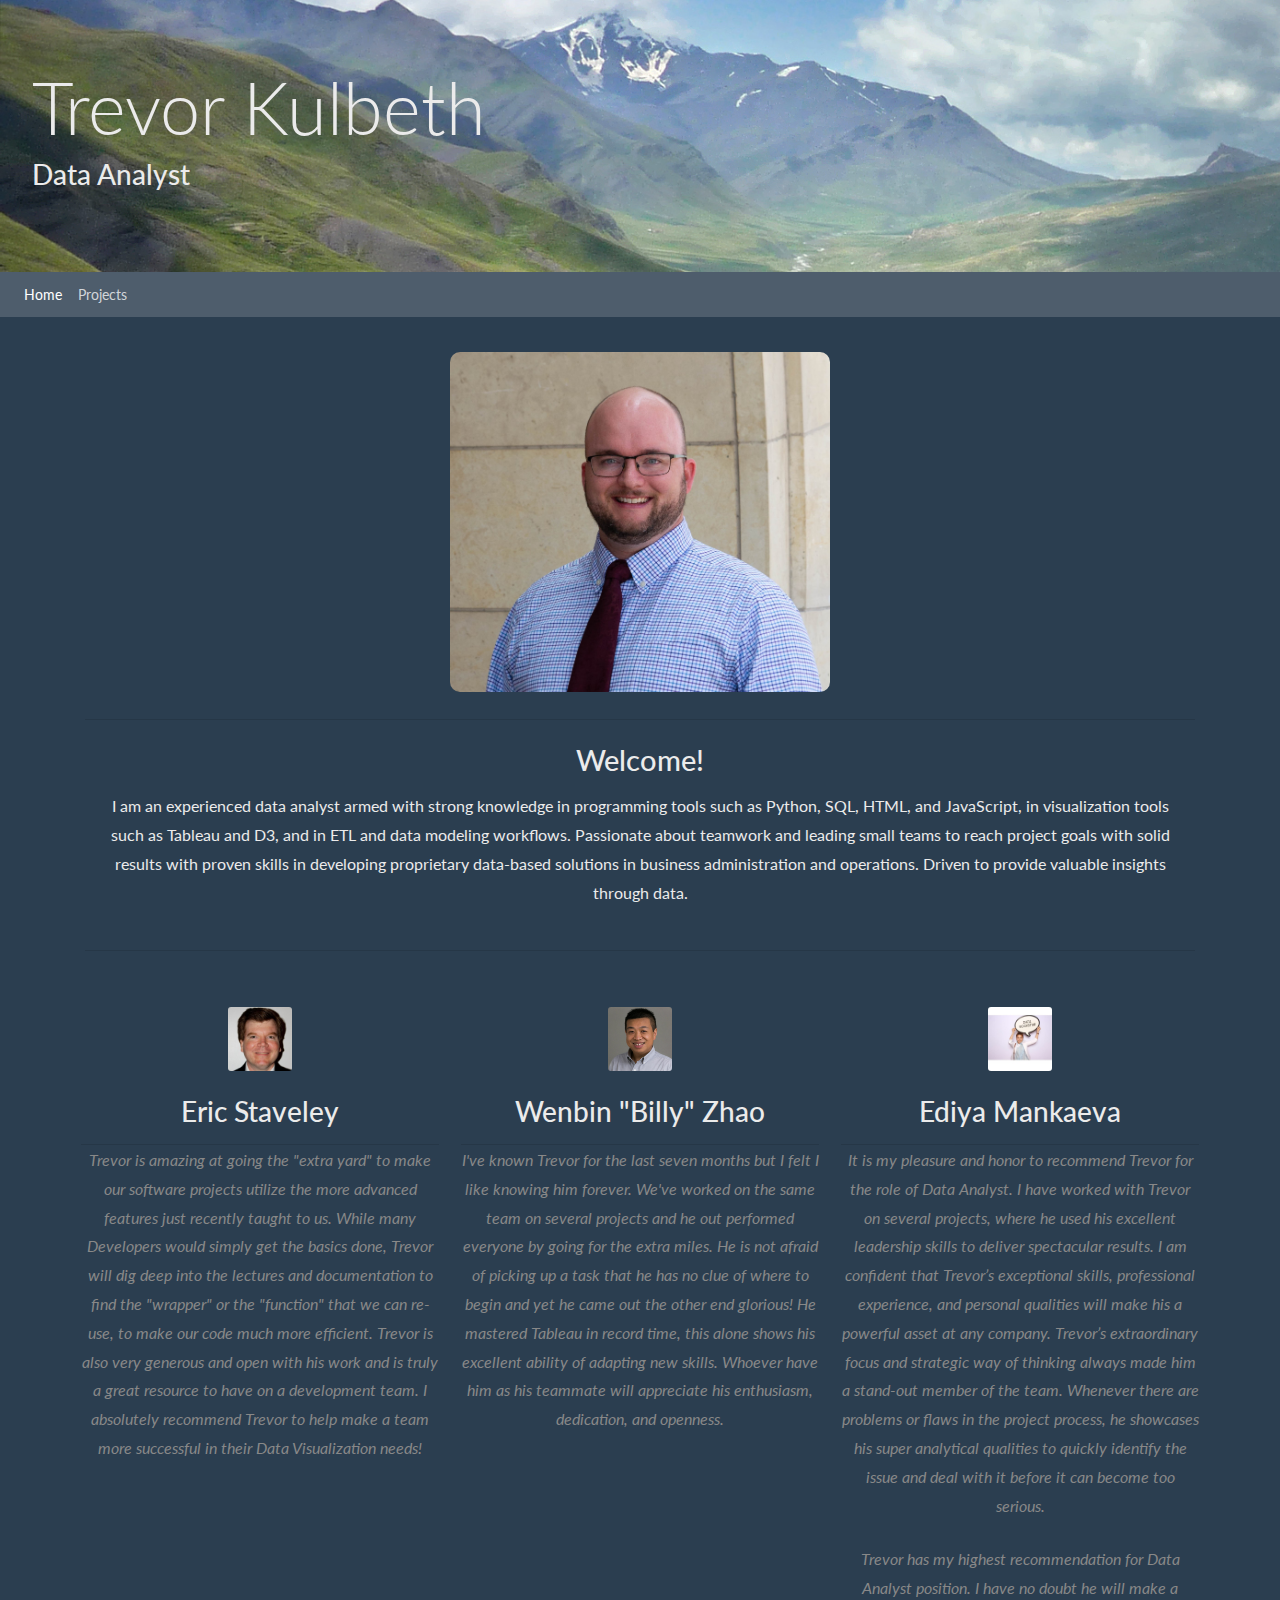
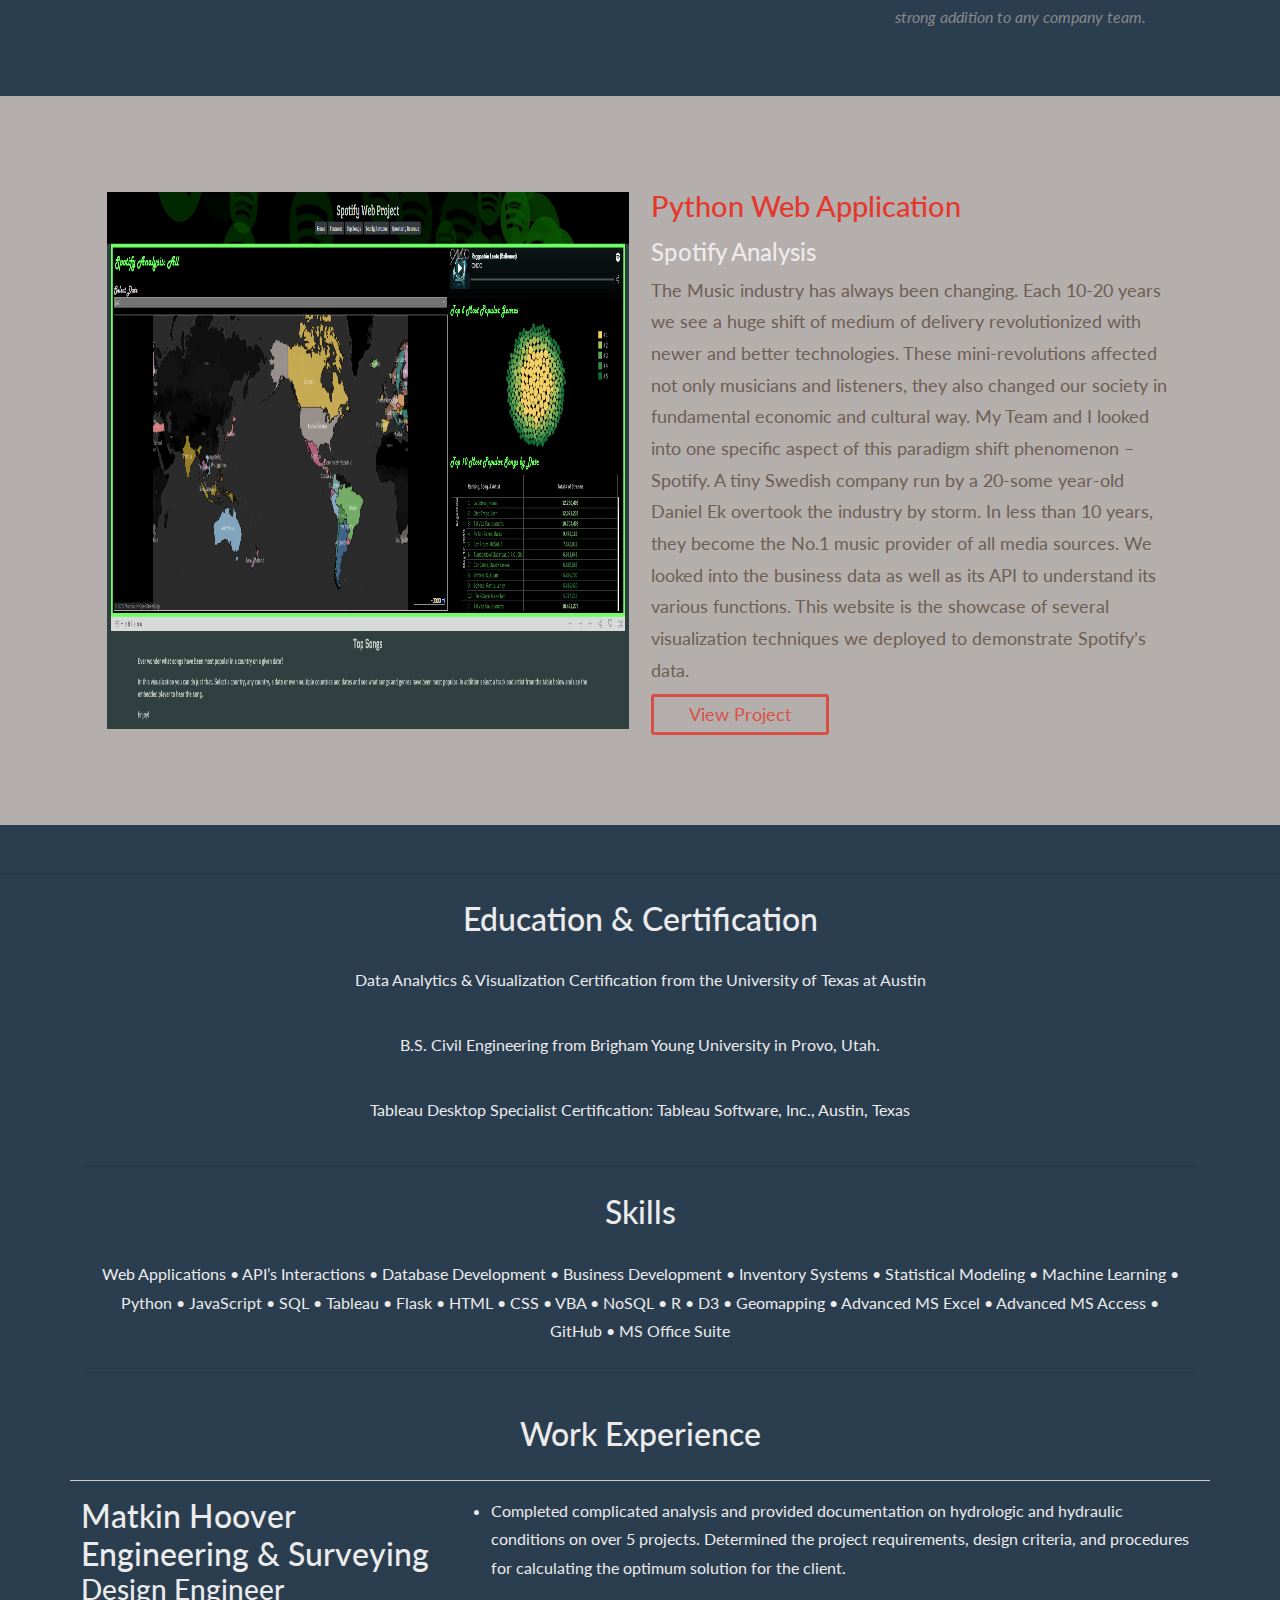
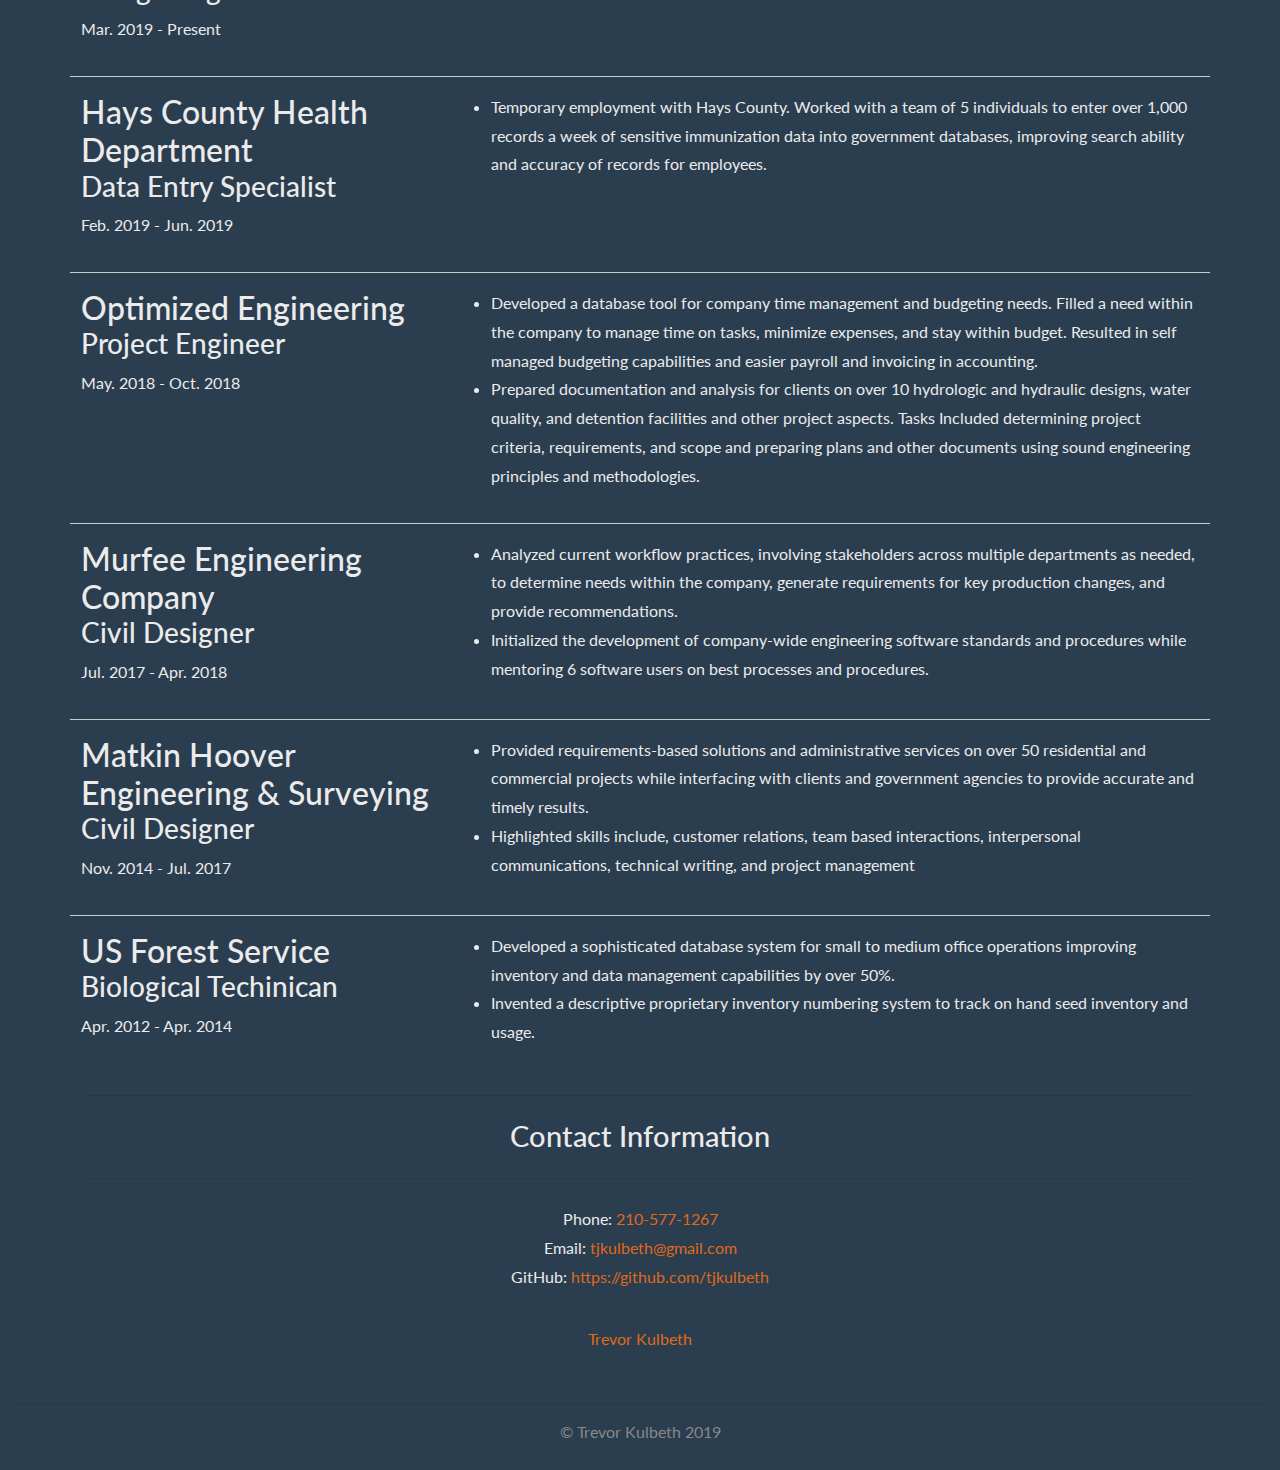
==== commit b4ffd3a6: "Fixed typos and links" ====
--- a/index.html
+++ b/index.html
@@ -37,7 +37,7 @@
                 <div class="collapse navbar-collapse" id="navbarColor02">
                   <ul class="navbar-nav mr-auto">
                     <li class="nav-item active">
-                      <a class="nav-link" href="index.html">Resume <span class="sr-only">(current)</span></a>
+                      <a class="nav-link" href="index.html">Home<span class="sr-only">(current)</span></a>
                     </li>
                     <li class="nav-item">
                       <a class="nav-link" href="projects.html">Projects</a>
--- a/static/css/style.css
+++ b/static/css/style.css
@@ -36,8 +36,8 @@
   max-width: 100%;
 }
 
-card.md-6 {
-  margin: 0px 15px 16px 15px;
+.card-deck {
+  margin-bottom: 16px;
 }
 
 hr {
